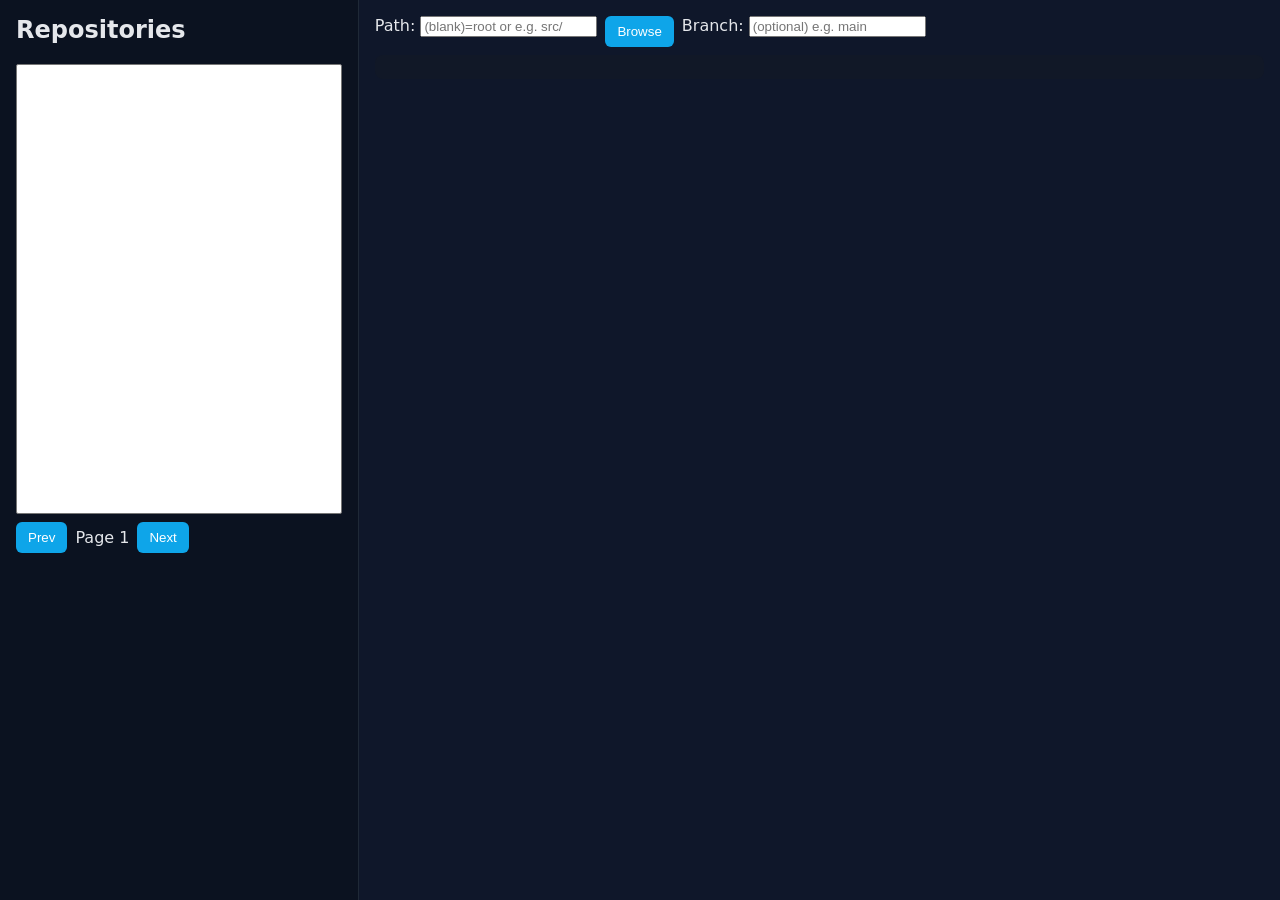
==== templates/index.html @ 1866d21d "Rename index.html to templates/index.html" ====
<!doctype html>
<html>
<head>
  <meta charset="utf-8" />
  <title>GitHub Repo Editor</title>
  <link rel="stylesheet" href="/style.css">
  <meta name="viewport" content="width=device-width, initial-scale=1" />
</head>
<body>
<div class="container">
  <aside class="left">
    <h2>Repositories</h2>
    <select id="repoSelect" size="12"></select>
    <div class="pager">
      <button id="prevPage">Prev</button>
      <span id="pageLabel"></span>
      <button id="nextPage">Next</button>
    </div>
  </aside>

  <main class="right">
    <div class="controls">
      <label>Path:
        <input id="pathInput" placeholder="(blank)=root or e.g. src/" />
      </label>
      <button id="browseBtn">Browse</button>
      <label>Branch:
        <input id="branchInput" placeholder="(optional) e.g. main" />
      </label>
    </div>

    <div id="directoryView" class="panel"></div>

    <div id="editorPanel" class="panel" hidden>
      <h3 id="fileTitle"></h3>
      <textarea id="editor" spellcheck="false"></textarea>
      <div class="row">
        <input id="commitMsg" placeholder="Commit message" />
        <button id="saveBtn">Save</button>
        <button id="deleteBtn" class="danger">Delete</button>
      </div>
      <small id="status"></small>
    </div>
  </main>
</div>

<script>
let page = 1, selectedRepo = null, currentFileSha = null, owner = null;

async function fetchJSON(url, opts={}) {
  const r = await fetch(url, opts);
  if (!r.ok) throw new Error(await r.text());
  return r.json();
}

async function loadRepos() {
  document.getElementById('pageLabel').textContent = `Page ${page}`;
  const repos = await fetchJSON(`/api/repos?page=${page}`);
  const el = document.getElementById('repoSelect');
  el.innerHTML = '';
  repos.forEach(repo => {
    const opt = document.createElement('option');
    opt.value = repo.name;
    opt.textContent = `${repo.full_name}`;
    opt.dataset.owner = repo.owner.login;
    el.appendChild(opt);
  });
}

document.getElementById('prevPage').onclick = () => { if (page>1){page--; loadRepos();}};
document.getElementById('nextPage').onclick = () => { page++; loadRepos();};

document.getElementById('repoSelect').onchange = (e) => {
  const opt = e.target.selectedOptions[0];
  if (!opt) return;
  selectedRepo = opt.value;
  owner = opt.dataset.owner;
  document.getElementById('directoryView').innerHTML = '';
  document.getElementById('editorPanel').hidden = true;
};

async function browse() {
  const path = document.getElementById('pathInput').value.trim();
  const ref = document.getElementById('branchInput').value.trim();
  if (!owner || !selectedRepo) return alert('Select a repository first.');

  const qp = new URLSearchParams({ owner, repo: selectedRepo });
  if (path) qp.set('path', path);
  if (ref) qp.set('ref', ref);

  const items = await fetchJSON(`/api/contents?${qp.toString()}`);
  const panel = document.getElementById('directoryView');
  panel.innerHTML = '';

  const arr = Array.isArray(items) ? items : [items];
  arr.forEach(it => {
    if (it.type === 'dir') {
      const details = document.createElement('details');
      const summary = document.createElement('summary');
      summary.textContent = `📁 ${it.path}`;
      details.appendChild(summary);

      summary.onclick = async () => {
        const sub = await fetchJSON(`/api/contents?owner=${owner}&repo=${selectedRepo}&path=${encodeURIComponent(it.path)}${ref?`&ref=${encodeURIComponent(ref)}`:''}`);
        const list = document.createElement('ul');
        (Array.isArray(sub)?sub:[sub]).forEach(child => {
          const li = document.createElement('li');
          if (child.type === 'file') {
            const a = document.createElement('a');
            a.href = '#';
            a.textContent = `📝 ${child.name}`;
            a.onclick = () => openFile(child.path);
            li.appendChild(a);
          } else {
            li.textContent = `📁 ${child.path}`;
          }
          list.appendChild(li);
        });
        details.replaceChildren(summary, list);
      };

      panel.appendChild(details);
    } else if (it.type === 'file') {
      const a = document.createElement('a');
      a.href = '#';
      a.textContent = `📝 ${it.path}`;
      a.onclick = () => openFile(it.path);
      panel.appendChild(a);
      panel.appendChild(document.createElement('br'));
    }
  });
}

async function openFile(path) {
  const ref = document.getElementById('branchInput').value.trim();
  const qp = new URLSearchParams({ owner, repo: selectedRepo, path });
  if (ref) qp.set('ref', ref);

  const file = await fetchJSON(`/api/file?${qp.toString()}`);
  currentFileSha = file.sha;
  document.getElementById('fileTitle').textContent = `${path}`;
  document.getElementById('editor').value = file.content || '';
  document.getElementById('editorPanel').hidden = false;
  document.getElementById('status').textContent = '';
  document.getElementById('deleteBtn').onclick = () => delFile(path);
  document.getElementById('saveBtn').onclick = () => saveFile(path);
}

async function saveFile(path) {
  const content = document.getElementById('editor').value;
  const message = document.getElementById('commitMsg').value || `Update ${path}`;
  const branch = document.getElementById('branchInput').value.trim();

  const body = { owner, repo: selectedRepo, path, content, message };
  if (currentFileSha) body.sha = currentFileSha;
  if (branch) body.branch = branch;

  const resp = await fetchJSON(`/api/save`, {
    method: 'POST', headers: { 'Content-Type': 'application/json' },
    body: JSON.stringify(body)
  });
  document.getElementById('status').textContent = `Saved: ${resp.commit && resp.commit.sha ? resp.commit.sha : ''}`;
  currentFileSha = resp.content && resp.content.sha ? resp.content.sha : currentFileSha;
}

async function delFile(path) {
  if (!confirm(`Delete ${path}?`)) return;
  const message = document.getElementById('commitMsg').value || `Delete ${path}`;
  const resp = await fetchJSON(`/api/delete`, {
    method: 'POST', headers: { 'Content-Type': 'application/json' },
    body: JSON.stringify({ owner, repo: selectedRepo, path, sha: currentFileSha, message })
  });
  document.getElementById('status').textContent = `Deleted in commit ${resp.commit && resp.commit.sha ? resp.commit.sha : ''}`;
}

document.getElementById('browseBtn').onclick = browse;
loadRepos();
</script>
</body>
</html>
---- style.css ----
:root { --bg:#0f172a; --panel:#111827; --text:#e5e7eb; --muted:#9ca3af; --accent:#22d3ee; --danger:#ef4444;}
body{background:var(--bg);color:var(--text);margin:0;font-family:system-ui,Segoe UI,Roboto,Helvetica,Arial,sans-serif}
.container{display:flex;min-height:100vh}
.left{width:32ch;padding:16px;background:#0b1220;border-right:1px solid #1f2937}
.right{flex:1;padding:16px}
h2{margin-top:0}
select{width:100%;height:50vh}
.controls{display:flex;gap:8px;flex-wrap:wrap;margin-bottom:8px}
.panel{background:var(--panel);padding:12px;border-radius:8px;margin-bottom:10px}
#editor{width:100%;height:50vh;background:#0b1020;color:var(--text);border:1px solid #1f2937;border-radius:6px;padding:10px}
.row{display:flex;gap:8px;margin-top:8px;align-items:center}
button{background:#0ea5e9;border:none;color:white;padding:8px 12px;border-radius:6px;cursor:pointer}
button.danger{background:var(--danger)}
.pager{display:flex;gap:8px;align-items:center;margin-top:8px}
small{color:var(--muted)}
summary{cursor:pointer}
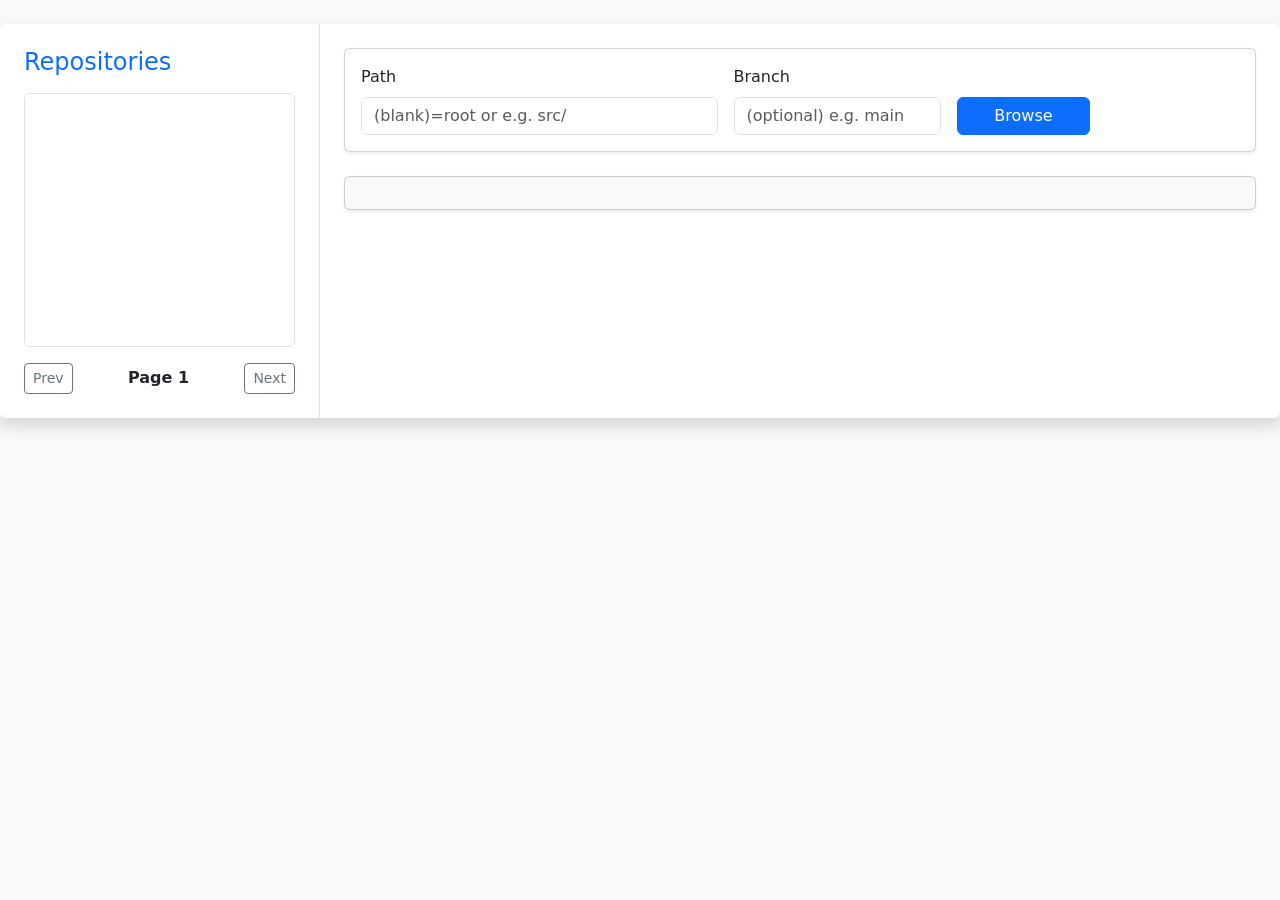
==== commit 7b17aefb: "Update index.html" ====
--- a/templates/index.html
+++ b/templates/index.html
@@ -3,46 +3,107 @@
 <head>
   <meta charset="utf-8" />
   <title>GitHub Repo Editor</title>
-  <link rel="stylesheet" href="/style.css">
+
+  <!-- Bootstrap 5 CSS -->
+  <link href="https://cdn.jsdelivr.net/npm/bootstrap@5.3.2/dist/css/bootstrap.min.css" rel="stylesheet">
+
   <meta name="viewport" content="width=device-width, initial-scale=1" />
 </head>
-<body>
-<div class="container">
-  <aside class="left">
-    <h2>Repositories</h2>
-    <select id="repoSelect" size="12"></select>
-    <div class="pager">
-      <button id="prevPage">Prev</button>
-      <span id="pageLabel"></span>
-      <button id="nextPage">Next</button>
-    </div>
-  </aside>
-
-  <main class="right">
-    <div class="controls">
-      <label>Path:
-        <input id="pathInput" placeholder="(blank)=root or e.g. src/" />
-      </label>
-      <button id="browseBtn">Browse</button>
-      <label>Branch:
-        <input id="branchInput" placeholder="(optional) e.g. main" />
-      </label>
-    </div>
-
-    <div id="directoryView" class="panel"></div>
-
-    <div id="editorPanel" class="panel" hidden>
-      <h3 id="fileTitle"></h3>
-      <textarea id="editor" spellcheck="false"></textarea>
-      <div class="row">
-        <input id="commitMsg" placeholder="Commit message" />
-        <button id="saveBtn">Save</button>
-        <button id="deleteBtn" class="danger">Delete</button>
+
+<body class="bg-light">
+
+<div class="container-fluid py-4">
+  <div class="row shadow rounded bg-white overflow-hidden">
+
+    <!-- LEFT PANEL -->
+    <aside class="col-md-3 border-end p-4 bg-white">
+      <h4 class="mb-3 text-primary">Repositories</h4>
+
+      <select id="repoSelect" size="12" class="form-select mb-3"></select>
+
+      <div class="d-flex justify-content-between align-items-center">
+        <button id="prevPage" class="btn btn-outline-secondary btn-sm">Prev</button>
+        <span id="pageLabel" class="fw-bold"></span>
+        <button id="nextPage" class="btn btn-outline-secondary btn-sm">Next</button>
       </div>
-      <small id="status"></small>
-    </div>
-  </main>
+    </aside>
+
+    <!-- RIGHT PANEL -->
+    <main class="col-md-9 p-4">
+
+      <!-- Controls -->
+      <div class="card shadow-sm mb-4">
+        <div class="card-body">
+          <div class="row g-3 align-items-end">
+
+            <div class="col-md-5">
+              <label class="form-label">Path</label>
+              <input id="pathInput" class="form-control"
+                     placeholder="(blank)=root or e.g. src/" />
+            </div>
+
+            <div class="col-md-3">
+              <label class="form-label">Branch</label>
+              <input id="branchInput" class="form-control"
+                     placeholder="(optional) e.g. main" />
+            </div>
+
+            <div class="col-md-2">
+              <button id="browseBtn" class="btn btn-primary w-100">
+                Browse
+              </button>
+            </div>
+
+          </div>
+        </div>
+      </div>
+
+      <!-- Directory View -->
+      <div id="directoryView" class="card shadow-sm mb-4 p-3 bg-light rounded"></div>
+
+      <!-- Editor Panel -->
+      <div id="editorPanel" class="card shadow-sm" hidden>
+        <div class="card-header bg-primary text-white">
+          <h5 id="fileTitle" class="mb-0"></h5>
+        </div>
+
+        <div class="card-body">
+          <textarea id="editor"
+                    class="form-control mb-3"
+                    rows="15"
+                    spellcheck="false"
+                    style="font-family: monospace;"></textarea>
+
+          <div class="row g-2 align-items-center">
+            <div class="col-md-6">
+              <input id="commitMsg"
+                     class="form-control"
+                     placeholder="Commit message" />
+            </div>
+
+            <div class="col-md-3">
+              <button id="saveBtn" class="btn btn-success w-100">
+                Save
+              </button>
+            </div>
+
+            <div class="col-md-3">
+              <button id="deleteBtn" class="btn btn-danger w-100">
+                Delete
+              </button>
+            </div>
+          </div>
+
+          <div class="mt-3">
+            <small id="status" class="text-muted"></small>
+          </div>
+        </div>
+      </div>
+
+    </main>
+  </div>
 </div>
+
 
 <script>
 let page = 1, selectedRepo = null, currentFileSha = null, owner = null;
@@ -96,15 +157,22 @@
   arr.forEach(it => {
     if (it.type === 'dir') {
       const details = document.createElement('details');
+      details.classList.add("mb-2");
+
       const summary = document.createElement('summary');
       summary.textContent = `📁 ${it.path}`;
+      summary.classList.add("fw-bold");
       details.appendChild(summary);
 
       summary.onclick = async () => {
         const sub = await fetchJSON(`/api/contents?owner=${owner}&repo=${selectedRepo}&path=${encodeURIComponent(it.path)}${ref?`&ref=${encodeURIComponent(ref)}`:''}`);
         const list = document.createElement('ul');
+        list.classList.add("list-group", "mt-2");
+
         (Array.isArray(sub)?sub:[sub]).forEach(child => {
           const li = document.createElement('li');
+          li.classList.add("list-group-item");
+
           if (child.type === 'file') {
             const a = document.createElement('a');
             a.href = '#';
@@ -123,10 +191,10 @@
     } else if (it.type === 'file') {
       const a = document.createElement('a');
       a.href = '#';
+      a.classList.add("d-block", "mb-1");
       a.textContent = `📝 ${it.path}`;
       a.onclick = () => openFile(it.path);
       panel.appendChild(a);
-      panel.appendChild(document.createElement('br'));
     }
   });
 }
@@ -176,5 +244,6 @@
 document.getElementById('browseBtn').onclick = browse;
 loadRepos();
 </script>
+
 </body>
 </html>
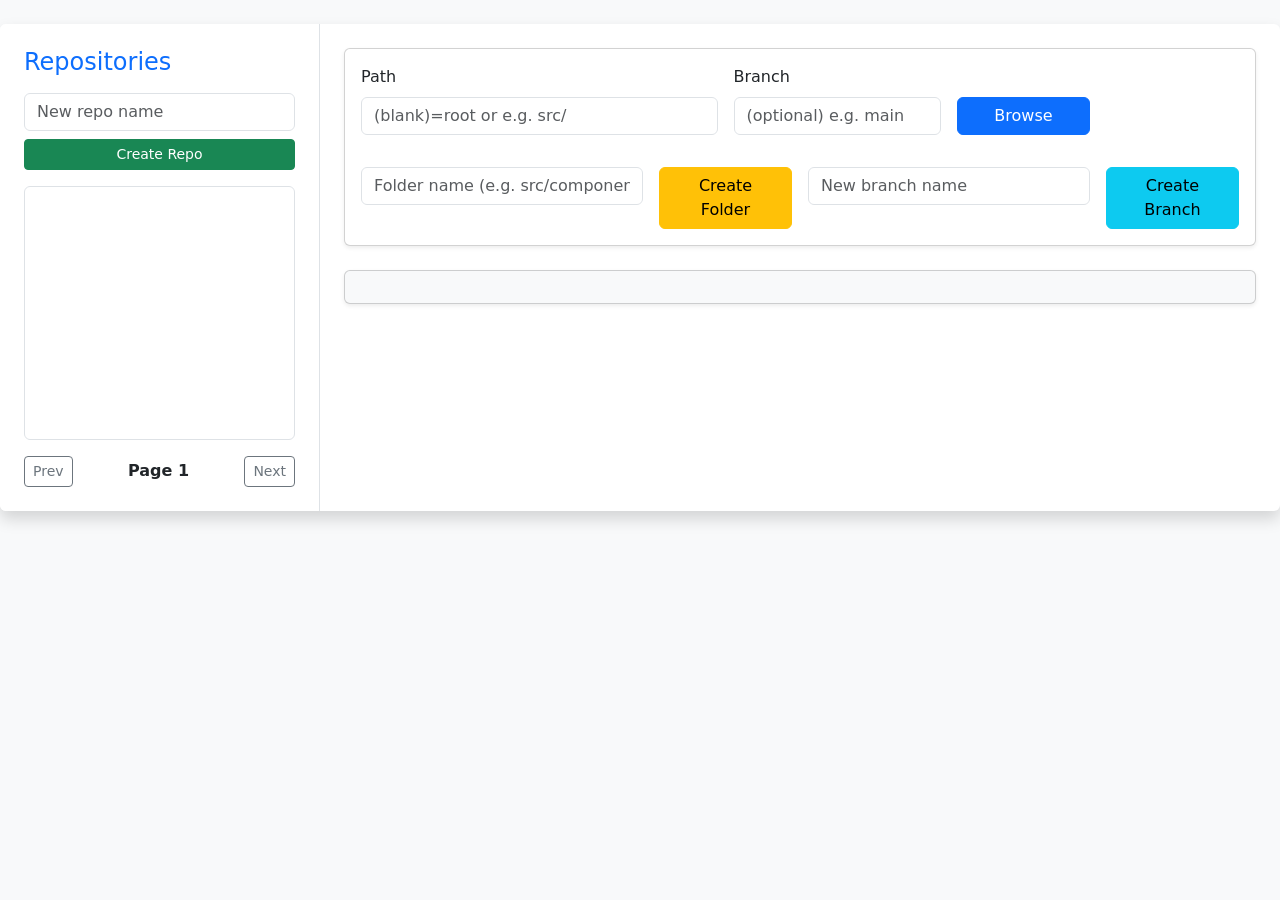
==== commit 0ad100cb: "Update index.html" ====
--- a/templates/index.html
+++ b/templates/index.html
@@ -4,9 +4,7 @@
   <meta charset="utf-8" />
   <title>GitHub Repo Editor</title>
 
-  <!-- Bootstrap 5 CSS -->
   <link href="https://cdn.jsdelivr.net/npm/bootstrap@5.3.2/dist/css/bootstrap.min.css" rel="stylesheet">
-
   <meta name="viewport" content="width=device-width, initial-scale=1" />
 </head>
 
@@ -18,6 +16,14 @@
     <!-- LEFT PANEL -->
     <aside class="col-md-3 border-end p-4 bg-white">
       <h4 class="mb-3 text-primary">Repositories</h4>
+
+      <!-- 🆕 CREATE REPO -->
+      <div class="mb-3">
+        <input id="newRepoName" class="form-control mb-2" placeholder="New repo name">
+        <button id="createRepoBtn" class="btn btn-success btn-sm w-100">
+          Create Repo
+        </button>
+      </div>
 
       <select id="repoSelect" size="12" class="form-select mb-3"></select>
 
@@ -55,13 +61,38 @@
             </div>
 
           </div>
+
+          <!-- 🆕 Folder + Branch Actions -->
+          <div class="row g-3 mt-3">
+
+            <div class="col-md-4">
+              <input id="newFolderName" class="form-control"
+                     placeholder="Folder name (e.g. src/components)">
+            </div>
+            <div class="col-md-2">
+              <button id="createFolderBtn" class="btn btn-warning w-100">
+                Create Folder
+              </button>
+            </div>
+
+            <div class="col-md-4">
+              <input id="newBranchName" class="form-control"
+                     placeholder="New branch name">
+            </div>
+            <div class="col-md-2">
+              <button id="createBranchBtn" class="btn btn-info w-100">
+                Create Branch
+              </button>
+            </div>
+
+          </div>
         </div>
       </div>
 
       <!-- Directory View -->
       <div id="directoryView" class="card shadow-sm mb-4 p-3 bg-light rounded"></div>
 
-      <!-- Editor Panel -->
+      <!-- Editor Panel (UNCHANGED) -->
       <div id="editorPanel" class="card shadow-sm" hidden>
         <div class="card-header bg-primary text-white">
           <h5 id="fileTitle" class="mb-0"></h5>
@@ -113,6 +144,10 @@
   if (!r.ok) throw new Error(await r.text());
   return r.json();
 }
+
+/* ===========================
+   EXISTING CODE (UNCHANGED)
+=========================== */
 
 async function loadRepos() {
   document.getElementById('pageLabel').textContent = `Page ${page}`;
@@ -140,108 +175,59 @@
   document.getElementById('editorPanel').hidden = true;
 };
 
-async function browse() {
-  const path = document.getElementById('pathInput').value.trim();
-  const ref = document.getElementById('branchInput').value.trim();
-  if (!owner || !selectedRepo) return alert('Select a repository first.');
-
-  const qp = new URLSearchParams({ owner, repo: selectedRepo });
-  if (path) qp.set('path', path);
-  if (ref) qp.set('ref', ref);
-
-  const items = await fetchJSON(`/api/contents?${qp.toString()}`);
-  const panel = document.getElementById('directoryView');
-  panel.innerHTML = '';
-
-  const arr = Array.isArray(items) ? items : [items];
-  arr.forEach(it => {
-    if (it.type === 'dir') {
-      const details = document.createElement('details');
-      details.classList.add("mb-2");
-
-      const summary = document.createElement('summary');
-      summary.textContent = `📁 ${it.path}`;
-      summary.classList.add("fw-bold");
-      details.appendChild(summary);
-
-      summary.onclick = async () => {
-        const sub = await fetchJSON(`/api/contents?owner=${owner}&repo=${selectedRepo}&path=${encodeURIComponent(it.path)}${ref?`&ref=${encodeURIComponent(ref)}`:''}`);
-        const list = document.createElement('ul');
-        list.classList.add("list-group", "mt-2");
-
-        (Array.isArray(sub)?sub:[sub]).forEach(child => {
-          const li = document.createElement('li');
-          li.classList.add("list-group-item");
-
-          if (child.type === 'file') {
-            const a = document.createElement('a');
-            a.href = '#';
-            a.textContent = `📝 ${child.name}`;
-            a.onclick = () => openFile(child.path);
-            li.appendChild(a);
-          } else {
-            li.textContent = `📁 ${child.path}`;
-          }
-          list.appendChild(li);
-        });
-        details.replaceChildren(summary, list);
-      };
-
-      panel.appendChild(details);
-    } else if (it.type === 'file') {
-      const a = document.createElement('a');
-      a.href = '#';
-      a.classList.add("d-block", "mb-1");
-      a.textContent = `📝 ${it.path}`;
-      a.onclick = () => openFile(it.path);
-      panel.appendChild(a);
-    }
-  });
-}
-
-async function openFile(path) {
-  const ref = document.getElementById('branchInput').value.trim();
-  const qp = new URLSearchParams({ owner, repo: selectedRepo, path });
-  if (ref) qp.set('ref', ref);
-
-  const file = await fetchJSON(`/api/file?${qp.toString()}`);
-  currentFileSha = file.sha;
-  document.getElementById('fileTitle').textContent = `${path}`;
-  document.getElementById('editor').value = file.content || '';
-  document.getElementById('editorPanel').hidden = false;
-  document.getElementById('status').textContent = '';
-  document.getElementById('deleteBtn').onclick = () => delFile(path);
-  document.getElementById('saveBtn').onclick = () => saveFile(path);
-}
-
-async function saveFile(path) {
-  const content = document.getElementById('editor').value;
-  const message = document.getElementById('commitMsg').value || `Update ${path}`;
-  const branch = document.getElementById('branchInput').value.trim();
-
-  const body = { owner, repo: selectedRepo, path, content, message };
-  if (currentFileSha) body.sha = currentFileSha;
-  if (branch) body.branch = branch;
-
-  const resp = await fetchJSON(`/api/save`, {
-    method: 'POST', headers: { 'Content-Type': 'application/json' },
-    body: JSON.stringify(body)
-  });
-  document.getElementById('status').textContent = `Saved: ${resp.commit && resp.commit.sha ? resp.commit.sha : ''}`;
-  currentFileSha = resp.content && resp.content.sha ? resp.content.sha : currentFileSha;
-}
-
-async function delFile(path) {
-  if (!confirm(`Delete ${path}?`)) return;
-  const message = document.getElementById('commitMsg').value || `Delete ${path}`;
-  const resp = await fetchJSON(`/api/delete`, {
-    method: 'POST', headers: { 'Content-Type': 'application/json' },
-    body: JSON.stringify({ owner, repo: selectedRepo, path, sha: currentFileSha, message })
-  });
-  document.getElementById('status').textContent = `Deleted in commit ${resp.commit && resp.commit.sha ? resp.commit.sha : ''}`;
-}
-
-document.getElementById('browseBtn').onclick = browse;
+/* ===========================
+   🆕 NEW FEATURES
+=========================== */
+
+// Create Repo
+document.getElementById("createRepoBtn").onclick = async () => {
+  const name = document.getElementById("newRepoName").value.trim();
+  if (!name) return alert("Enter repo name");
+
+  await fetchJSON("/api/create-repo", {
+    method: "POST",
+    headers: { "Content-Type": "application/json" },
+    body: JSON.stringify({ name })
+  });
+
+  alert("Repository created!");
+  document.getElementById("newRepoName").value = "";
+  loadRepos();
+};
+
+// Create Folder
+document.getElementById("createFolderBtn").onclick = async () => {
+  const folder = document.getElementById("newFolderName").value.trim();
+  const branch = document.getElementById("branchInput").value.trim();
+  if (!folder) return alert("Enter folder name");
+  if (!owner || !selectedRepo) return alert("Select repo first");
+
+  await fetchJSON("/api/create-folder", {
+    method: "POST",
+    headers: { "Content-Type": "application/json" },
+    body: JSON.stringify({ owner, repo: selectedRepo, folder, branch })
+  });
+
+  alert("Folder created!");
+  document.getElementById("newFolderName").value = "";
+};
+
+// Create Branch
+document.getElementById("createBranchBtn").onclick = async () => {
+  const new_branch = document.getElementById("newBranchName").value.trim();
+  if (!new_branch) return alert("Enter branch name");
+  if (!owner || !selectedRepo) return alert("Select repo first");
+
+  await fetchJSON("/api/create-branch", {
+    method: "POST",
+    headers: { "Content-Type": "application/json" },
+    body: JSON.stringify({ owner, repo: selectedRepo, new_branch })
+  });
+
+  alert("Branch created!");
+  document.getElementById("newBranchName").value = "";
+};
+
 loadRepos();
 </script>
 
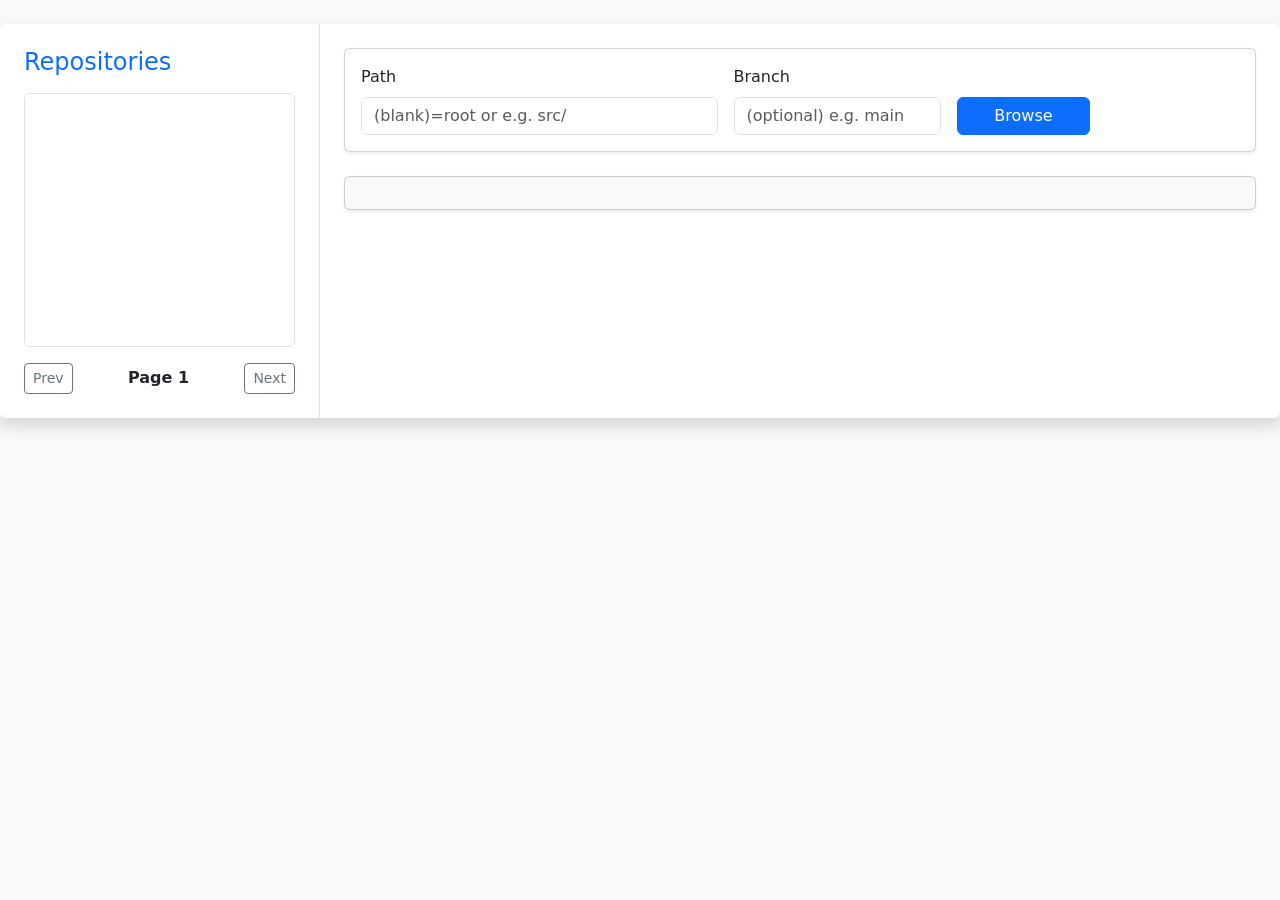
==== commit 170a3e5b: "noni" ====
--- a/templates/index.html
+++ b/templates/index.html
@@ -4,7 +4,9 @@
   <meta charset="utf-8" />
   <title>GitHub Repo Editor</title>
 
+  <!-- Bootstrap 5 CSS -->
   <link href="https://cdn.jsdelivr.net/npm/bootstrap@5.3.2/dist/css/bootstrap.min.css" rel="stylesheet">
+
   <meta name="viewport" content="width=device-width, initial-scale=1" />
 </head>
 
@@ -16,14 +18,6 @@
     <!-- LEFT PANEL -->
     <aside class="col-md-3 border-end p-4 bg-white">
       <h4 class="mb-3 text-primary">Repositories</h4>
-
-      <!-- 🆕 CREATE REPO -->
-      <div class="mb-3">
-        <input id="newRepoName" class="form-control mb-2" placeholder="New repo name">
-        <button id="createRepoBtn" class="btn btn-success btn-sm w-100">
-          Create Repo
-        </button>
-      </div>
 
       <select id="repoSelect" size="12" class="form-select mb-3"></select>
 
@@ -61,38 +55,13 @@
             </div>
 
           </div>
-
-          <!-- 🆕 Folder + Branch Actions -->
-          <div class="row g-3 mt-3">
-
-            <div class="col-md-4">
-              <input id="newFolderName" class="form-control"
-                     placeholder="Folder name (e.g. src/components)">
-            </div>
-            <div class="col-md-2">
-              <button id="createFolderBtn" class="btn btn-warning w-100">
-                Create Folder
-              </button>
-            </div>
-
-            <div class="col-md-4">
-              <input id="newBranchName" class="form-control"
-                     placeholder="New branch name">
-            </div>
-            <div class="col-md-2">
-              <button id="createBranchBtn" class="btn btn-info w-100">
-                Create Branch
-              </button>
-            </div>
-
-          </div>
         </div>
       </div>
 
       <!-- Directory View -->
       <div id="directoryView" class="card shadow-sm mb-4 p-3 bg-light rounded"></div>
 
-      <!-- Editor Panel (UNCHANGED) -->
+      <!-- Editor Panel -->
       <div id="editorPanel" class="card shadow-sm" hidden>
         <div class="card-header bg-primary text-white">
           <h5 id="fileTitle" class="mb-0"></h5>
@@ -144,10 +113,6 @@
   if (!r.ok) throw new Error(await r.text());
   return r.json();
 }
-
-/* ===========================
-   EXISTING CODE (UNCHANGED)
-=========================== */
 
 async function loadRepos() {
   document.getElementById('pageLabel').textContent = `Page ${page}`;
@@ -175,61 +140,110 @@
   document.getElementById('editorPanel').hidden = true;
 };
 
-/* ===========================
-   🆕 NEW FEATURES
-=========================== */
-
-// Create Repo
-document.getElementById("createRepoBtn").onclick = async () => {
-  const name = document.getElementById("newRepoName").value.trim();
-  if (!name) return alert("Enter repo name");
-
-  await fetchJSON("/api/create-repo", {
-    method: "POST",
-    headers: { "Content-Type": "application/json" },
-    body: JSON.stringify({ name })
-  });
-
-  alert("Repository created!");
-  document.getElementById("newRepoName").value = "";
-  loadRepos();
-};
-
-// Create Folder
-document.getElementById("createFolderBtn").onclick = async () => {
-  const folder = document.getElementById("newFolderName").value.trim();
-  const branch = document.getElementById("branchInput").value.trim();
-  if (!folder) return alert("Enter folder name");
-  if (!owner || !selectedRepo) return alert("Select repo first");
-
-  await fetchJSON("/api/create-folder", {
-    method: "POST",
-    headers: { "Content-Type": "application/json" },
-    body: JSON.stringify({ owner, repo: selectedRepo, folder, branch })
-  });
-
-  alert("Folder created!");
-  document.getElementById("newFolderName").value = "";
-};
-
-// Create Branch
-document.getElementById("createBranchBtn").onclick = async () => {
-  const new_branch = document.getElementById("newBranchName").value.trim();
-  if (!new_branch) return alert("Enter branch name");
-  if (!owner || !selectedRepo) return alert("Select repo first");
-
-  await fetchJSON("/api/create-branch", {
-    method: "POST",
-    headers: { "Content-Type": "application/json" },
-    body: JSON.stringify({ owner, repo: selectedRepo, new_branch })
-  });
-
-  alert("Branch created!");
-  document.getElementById("newBranchName").value = "";
-};
-
+async function browse() {
+  const path = document.getElementById('pathInput').value.trim();
+  const ref = document.getElementById('branchInput').value.trim();
+  if (!owner || !selectedRepo) return alert('Select a repository first.');
+
+  const qp = new URLSearchParams({ owner, repo: selectedRepo });
+  if (path) qp.set('path', path);
+  if (ref) qp.set('ref', ref);
+
+  const items = await fetchJSON(`/api/contents?${qp.toString()}`);
+  const panel = document.getElementById('directoryView');
+  panel.innerHTML = '';
+
+  const arr = Array.isArray(items) ? items : [items];
+  arr.forEach(it => {
+    if (it.type === 'dir') {
+      const details = document.createElement('details');
+      details.classList.add("mb-2");
+
+      const summary = document.createElement('summary');
+      summary.textContent = `📁 ${it.path}`;
+      summary.classList.add("fw-bold");
+      details.appendChild(summary);
+
+      summary.onclick = async () => {
+        const sub = await fetchJSON(`/api/contents?owner=${owner}&repo=${selectedRepo}&path=${encodeURIComponent(it.path)}${ref?`&ref=${encodeURIComponent(ref)}`:''}`);
+        const list = document.createElement('ul');
+        list.classList.add("list-group", "mt-2");
+
+        (Array.isArray(sub)?sub:[sub]).forEach(child => {
+          const li = document.createElement('li');
+          li.classList.add("list-group-item");
+
+          if (child.type === 'file') {
+            const a = document.createElement('a');
+            a.href = '#';
+            a.textContent = `📝 ${child.name}`;
+            a.onclick = () => openFile(child.path);
+            li.appendChild(a);
+          } else {
+            li.textContent = `📁 ${child.path}`;
+          }
+          list.appendChild(li);
+        });
+        details.replaceChildren(summary, list);
+      };
+
+      panel.appendChild(details);
+    } else if (it.type === 'file') {
+      const a = document.createElement('a');
+      a.href = '#';
+      a.classList.add("d-block", "mb-1");
+      a.textContent = `📝 ${it.path}`;
+      a.onclick = () => openFile(it.path);
+      panel.appendChild(a);
+    }
+  });
+}
+
+async function openFile(path) {
+  const ref = document.getElementById('branchInput').value.trim();
+  const qp = new URLSearchParams({ owner, repo: selectedRepo, path });
+  if (ref) qp.set('ref', ref);
+
+  const file = await fetchJSON(`/api/file?${qp.toString()}`);
+  currentFileSha = file.sha;
+  document.getElementById('fileTitle').textContent = `${path}`;
+  document.getElementById('editor').value = file.content || '';
+  document.getElementById('editorPanel').hidden = false;
+  document.getElementById('status').textContent = '';
+  document.getElementById('deleteBtn').onclick = () => delFile(path);
+  document.getElementById('saveBtn').onclick = () => saveFile(path);
+}
+
+async function saveFile(path) {
+  const content = document.getElementById('editor').value;
+  const message = document.getElementById('commitMsg').value || `Update ${path}`;
+  const branch = document.getElementById('branchInput').value.trim();
+
+  const body = { owner, repo: selectedRepo, path, content, message };
+  if (currentFileSha) body.sha = currentFileSha;
+  if (branch) body.branch = branch;
+
+  const resp = await fetchJSON(`/api/save`, {
+    method: 'POST', headers: { 'Content-Type': 'application/json' },
+    body: JSON.stringify(body)
+  });
+  document.getElementById('status').textContent = `Saved: ${resp.commit && resp.commit.sha ? resp.commit.sha : ''}`;
+  currentFileSha = resp.content && resp.content.sha ? resp.content.sha : currentFileSha;
+}
+
+async function delFile(path) {
+  if (!confirm(`Delete ${path}?`)) return;
+  const message = document.getElementById('commitMsg').value || `Delete ${path}`;
+  const resp = await fetchJSON(`/api/delete`, {
+    method: 'POST', headers: { 'Content-Type': 'application/json' },
+    body: JSON.stringify({ owner, repo: selectedRepo, path, sha: currentFileSha, message })
+  });
+  document.getElementById('status').textContent = `Deleted in commit ${resp.commit && resp.commit.sha ? resp.commit.sha : ''}`;
+}
+
+document.getElementById('browseBtn').onclick = browse;
 loadRepos();
 </script>
 
 </body>
-</html>
+</html>
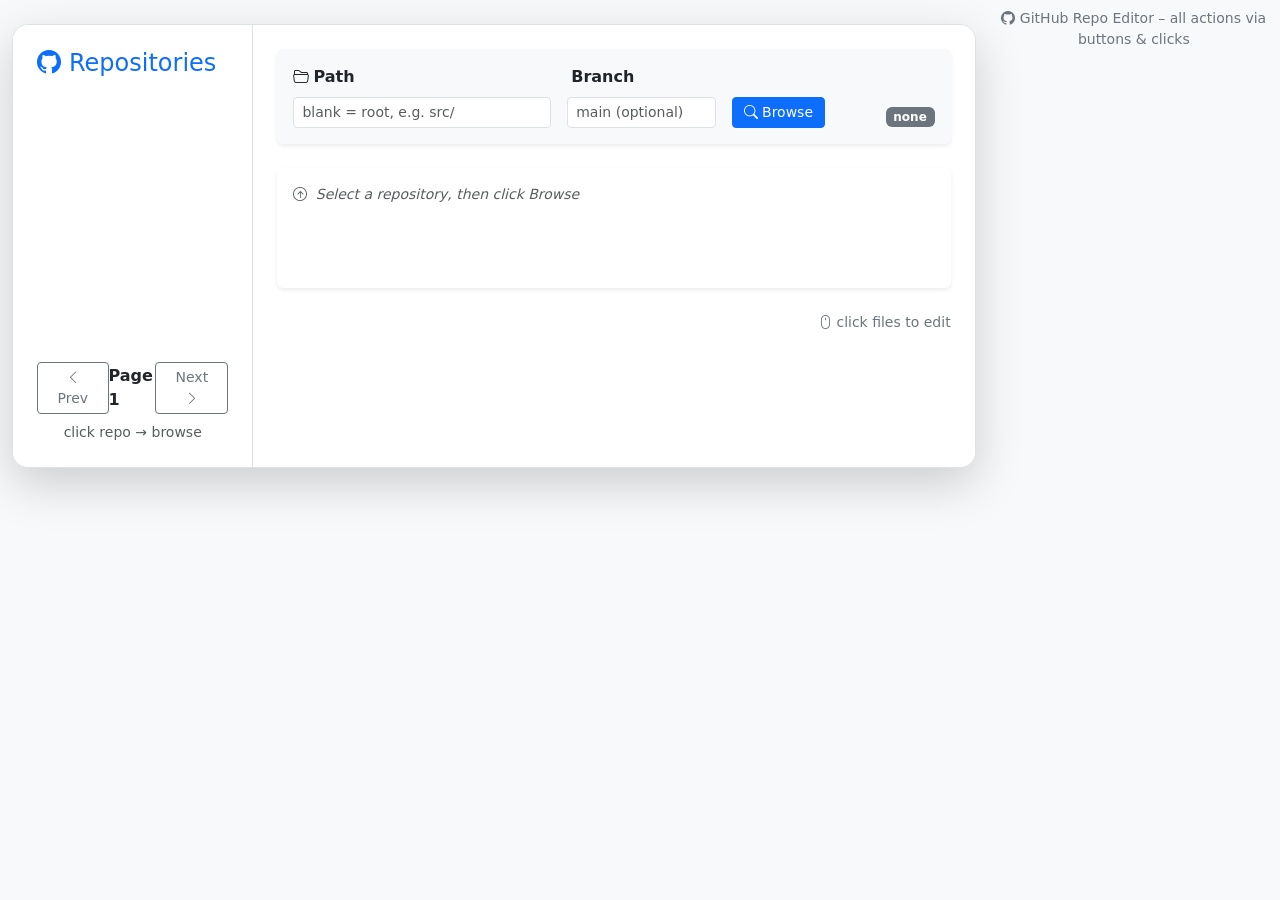
==== commit 6735412d: "noni" ====
--- a/templates/index.html
+++ b/templates/index.html
@@ -1,249 +1,471 @@
-<!doctype html>
-<html>
+<!DOCTYPE html>
+<html lang="en">
 <head>
-  <meta charset="utf-8" />
-  <title>GitHub Repo Editor</title>
-
-  <!-- Bootstrap 5 CSS -->
+  <meta charset="UTF-8" />
+  <meta name="viewport" content="width=device-width, initial-scale=1.0"/>
+  <title>GitHub Repo Editor · Bootstrap</title>
+  <!-- Bootstrap 5 + Icons -->
   <link href="https://cdn.jsdelivr.net/npm/bootstrap@5.3.2/dist/css/bootstrap.min.css" rel="stylesheet">
-
-  <meta name="viewport" content="width=device-width, initial-scale=1" />
+  <link rel="stylesheet" href="https://cdn.jsdelivr.net/npm/bootstrap-icons@1.11.3/font/bootstrap-icons.min.css">
+  <style>
+    /* smooth interactions, pointer for clickable items */
+    .repo-option, .file-item, .dir-summary {
+      cursor: pointer;
+      transition: background-color 0.15s ease;
+    }
+    .repo-option:hover, .file-item:hover, .dir-summary:hover {
+      background-color: #e9ecef;
+    }
+    .file-item .bi, .dir-summary .bi {
+      margin-right: 0.5rem;
+    }
+    #repoSelect option {
+      padding: 6px 8px;
+      border-bottom: 1px solid #f1f3f5;
+    }
+    /* directory tree compact style */
+    .dir-details {
+      background: #f8fafc;
+      border-radius: 0.5rem;
+      margin-bottom: 0.75rem;
+      padding: 0.5rem 0.75rem;
+    }
+    .sub-list {
+      list-style: none;
+      padding-left: 1.5rem;
+      margin-top: 0.5rem;
+      margin-bottom: 0.25rem;
+    }
+    .sub-list li {
+      padding: 0.2rem 0.5rem;
+      border-radius: 0.375rem;
+    }
+    .sub-list li a {
+      text-decoration: none;
+      color: #0d6efd;
+      font-weight: 500;
+    }
+    .sub-list li a:hover {
+      text-decoration: underline;
+    }
+    .btn-icon-label i {
+      margin-right: 0.25rem;
+    }
+    /* responsive tweaks */
+    @media (max-width: 768px) {
+      .container-fluid { padding: 0.5rem; }
+    }
+  </style>
 </head>
-
-<body class="bg-light">
+<body class="bg-light min-vh-100 d-flex align-items-start">
 
 <div class="container-fluid py-4">
-  <div class="row shadow rounded bg-white overflow-hidden">
-
-    <!-- LEFT PANEL -->
-    <aside class="col-md-3 border-end p-4 bg-white">
-      <h4 class="mb-3 text-primary">Repositories</h4>
-
-      <select id="repoSelect" size="12" class="form-select mb-3"></select>
-
-      <div class="d-flex justify-content-between align-items-center">
-        <button id="prevPage" class="btn btn-outline-secondary btn-sm">Prev</button>
-        <span id="pageLabel" class="fw-bold"></span>
-        <button id="nextPage" class="btn btn-outline-secondary btn-sm">Next</button>
+  <div class="row g-0 shadow-lg rounded-4 overflow-hidden bg-white border">
+
+    <!-- ========== LEFT PANEL – REPO LIST ========== -->
+    <aside class="col-md-3 col-lg-3 border-end p-0 bg-white">
+      <div class="p-4">
+        <h4 class="mb-3 text-primary d-flex align-items-center">
+          <i class="bi bi-github me-2"></i>Repositories
+        </h4>
+        <!-- repo select list with scroll -->
+        <select id="repoSelect" size="12" class="form-select mb-3 border-0 ps-0" style="background-color: transparent; overflow-y: auto;">
+          <!-- populated via JS -->
+        </select>
+
+        <div class="d-flex justify-content-between align-items-center mt-2">
+          <button id="prevPage" class="btn btn-outline-secondary btn-sm px-3"><i class="bi bi-chevron-left"></i> Prev</button>
+          <span id="pageLabel" class="fw-semibold text-dark">Page 1</span>
+          <button id="nextPage" class="btn btn-outline-secondary btn-sm px-3">Next <i class="bi bi-chevron-right"></i></button>
+        </div>
+        <div class="mt-2 small text-muted text-center">click repo → browse</div>
       </div>
     </aside>
 
-    <!-- RIGHT PANEL -->
-    <main class="col-md-9 p-4">
-
-      <!-- Controls -->
-      <div class="card shadow-sm mb-4">
+    <!-- ========== RIGHT PANEL – BROWSER + EDITOR ========== -->
+    <main class="col-md-9 col-lg-9 p-4 bg-white">
+
+      <!-- browse controls card -->
+      <div class="card border-0 shadow-sm mb-4 bg-light">
         <div class="card-body">
           <div class="row g-3 align-items-end">
-
             <div class="col-md-5">
-              <label class="form-label">Path</label>
-              <input id="pathInput" class="form-control"
-                     placeholder="(blank)=root or e.g. src/" />
-            </div>
-
+              <label class="form-label fw-semibold"><i class="bi bi-folder2-open me-1"></i>Path</label>
+              <input id="pathInput" class="form-control form-control-sm" placeholder="blank = root, e.g. src/">
+            </div>
             <div class="col-md-3">
-              <label class="form-label">Branch</label>
-              <input id="branchInput" class="form-control"
-                     placeholder="(optional) e.g. main" />
-            </div>
-
+              <label class="form-label fw-semibold"><i class="bi bi-code-branch me-1"></i>Branch</label>
+              <input id="branchInput" class="form-control form-control-sm" placeholder="main (optional)">
+            </div>
             <div class="col-md-2">
-              <button id="browseBtn" class="btn btn-primary w-100">
-                Browse
+              <button id="browseBtn" class="btn btn-primary w-100 btn-sm">
+                <i class="bi bi-search"></i> Browse
               </button>
             </div>
-
+            <div class="col-md-2 text-md-end">
+              <span class="badge bg-secondary" id="selectedRepoBadge">none</span>
+            </div>
           </div>
         </div>
       </div>
 
-      <!-- Directory View -->
-      <div id="directoryView" class="card shadow-sm mb-4 p-3 bg-light rounded"></div>
-
-      <!-- Editor Panel -->
-      <div id="editorPanel" class="card shadow-sm" hidden>
-        <div class="card-header bg-primary text-white">
-          <h5 id="fileTitle" class="mb-0"></h5>
+      <!-- Directory view card (dynamic) -->
+      <div id="directoryView" class="card border-0 shadow-sm mb-4 p-3 bg-white" style="min-height: 120px;">
+        <div class="text-muted fst-italic small" id="dirPlaceholder">
+          <i class="bi bi-arrow-up-circle me-1"></i> Select a repository, then click Browse
         </div>
-
+      </div>
+
+      <!-- Editor panel card (initially hidden) -->
+      <div id="editorPanel" class="card border-0 shadow-lg" hidden>
+        <div class="card-header bg-primary text-white d-flex align-items-center">
+          <i class="bi bi-file-earmark-code me-2"></i>
+          <h5 id="fileTitle" class="mb-0 flex-grow-1"></h5>
+          <span class="badge bg-light text-dark" id="fileShaBadge"></span>
+        </div>
         <div class="card-body">
-          <textarea id="editor"
-                    class="form-control mb-3"
-                    rows="15"
-                    spellcheck="false"
-                    style="font-family: monospace;"></textarea>
-
-          <div class="row g-2 align-items-center">
+          <textarea id="editor" class="form-control font-monospace mb-3" rows="12" spellcheck="false" placeholder="file content ..."></textarea>
+
+          <div class="row g-3 align-items-center">
             <div class="col-md-6">
-              <input id="commitMsg"
-                     class="form-control"
-                     placeholder="Commit message" />
-            </div>
-
+              <div class="input-group">
+                <span class="input-group-text bg-white"><i class="bi bi-pencil-square"></i></span>
+                <input id="commitMsg" class="form-control" placeholder="Commit message (auto if empty)">
+              </div>
+            </div>
             <div class="col-md-3">
-              <button id="saveBtn" class="btn btn-success w-100">
-                Save
-              </button>
-            </div>
-
+              <button id="saveBtn" class="btn btn-success w-100"><i class="bi bi-check-circle"></i> Save</button>
+            </div>
             <div class="col-md-3">
-              <button id="deleteBtn" class="btn btn-danger w-100">
-                Delete
-              </button>
+              <button id="deleteBtn" class="btn btn-outline-danger w-100"><i class="bi bi-trash3"></i> Delete</button>
             </div>
           </div>
 
-          <div class="mt-3">
-            <small id="status" class="text-muted"></small>
+          <div class="mt-3 d-flex align-items-center">
+            <i class="bi bi-info-circle text-secondary me-2"></i>
+            <small id="status" class="text-secondary"></small>
           </div>
         </div>
       </div>
 
+      <!-- subtle hint -->
+      <div class="text-end small text-secondary mt-2">
+        <i class="bi bi-mouse"></i> click files to edit
+      </div>
     </main>
   </div>
 </div>
 
-
 <script>
-let page = 1, selectedRepo = null, currentFileSha = null, owner = null;
-
-async function fetchJSON(url, opts={}) {
-  const r = await fetch(url, opts);
-  if (!r.ok) throw new Error(await r.text());
-  return r.json();
-}
-
-async function loadRepos() {
-  document.getElementById('pageLabel').textContent = `Page ${page}`;
-  const repos = await fetchJSON(`/api/repos?page=${page}`);
-  const el = document.getElementById('repoSelect');
-  el.innerHTML = '';
-  repos.forEach(repo => {
-    const opt = document.createElement('option');
-    opt.value = repo.name;
-    opt.textContent = `${repo.full_name}`;
-    opt.dataset.owner = repo.owner.login;
-    el.appendChild(opt);
+(function() {
+  // ---------- state ----------
+  let page = 1;
+  let selectedRepo = null;
+  let currentFileSha = null;
+  let owner = null;
+  let currentFilePath = '';   // for ui consistency
+
+  // ---------- DOM references ----------
+  const repoSelectEl = document.getElementById('repoSelect');
+  const prevBtn = document.getElementById('prevPage');
+  const nextBtn = document.getElementById('nextPage');
+  const pageLabel = document.getElementById('pageLabel');
+  const browseBtn = document.getElementById('browseBtn');
+  const pathInput = document.getElementById('pathInput');
+  const branchInput = document.getElementById('branchInput');
+  const directoryView = document.getElementById('directoryView');
+  const dirPlaceholder = document.getElementById('dirPlaceholder');
+  const editorPanel = document.getElementById('editorPanel');
+  const fileTitle = document.getElementById('fileTitle');
+  const fileShaBadge = document.getElementById('fileShaBadge');
+  const editor = document.getElementById('editor');
+  const commitMsg = document.getElementById('commitMsg');
+  const statusDiv = document.getElementById('status');
+  const saveBtn = document.getElementById('saveBtn');
+  const deleteBtn = document.getElementById('deleteBtn');
+  const selectedRepoBadge = document.getElementById('selectedRepoBadge');
+
+  // ---------- API mocks (keeping same fetchJSON) ----------
+  async function fetchJSON(url, opts = {}) {
+    const r = await fetch(url, opts);
+    if (!r.ok) throw new Error(await r.text());
+    return r.json();
+  }
+
+  // ---------- load repos + update UI ----------
+  async function loadRepos() {
+    pageLabel.textContent = `Page ${page}`;
+    try {
+      const repos = await fetchJSON(`/api/repos?page=${page}`);
+      repoSelectEl.innerHTML = '';
+      if (!repos || repos.length === 0) {
+        const opt = document.createElement('option');
+        opt.textContent = '— no repos —';
+        opt.disabled = true;
+        repoSelectEl.appendChild(opt);
+      } else {
+        repos.forEach(repo => {
+          const opt = document.createElement('option');
+          opt.value = repo.name;
+          opt.textContent = `${repo.full_name}`;
+          opt.dataset.owner = repo.owner.login;
+          repoSelectEl.appendChild(opt);
+        });
+      }
+      // reset selection UI
+      selectedRepo = null;
+      owner = null;
+      selectedRepoBadge.textContent = 'none';
+    } catch (e) {
+      showTemporaryStatus('Failed to load repos', 'danger');
+    }
+  }
+
+  // helper for inline status (right panel)
+  function showTemporaryStatus(msg, type = 'secondary', timeout = 3000) {
+    const statusSpan = document.getElementById('status'); // we reuse bottom status
+    if (statusSpan) {
+      statusSpan.innerHTML = `<span class="text-${type}">${msg}</span>`;
+      if (timeout) setTimeout(() => { statusSpan.innerHTML = ''; }, timeout);
+    } else alert(msg);
+  }
+
+  // ---------- repo select change (manual click) ----------
+  repoSelectEl.addEventListener('change', (e) => {
+    const opt = e.target.selectedOptions[0];
+    if (!opt || opt.disabled) return;
+    selectedRepo = opt.value;
+    owner = opt.dataset.owner;
+    selectedRepoBadge.textContent = `${owner}/${selectedRepo}`;
+    // reset directory and editor panel
+    directoryView.innerHTML = `<div class="text-muted fst-italic"><i class="bi bi-hand-index-thumb"></i> Ready. Click Browse to see contents.</div>`;
+    editorPanel.hidden = true;
+    currentFileSha = null;
+    fileShaBadge.textContent = '';
   });
-}
-
-document.getElementById('prevPage').onclick = () => { if (page>1){page--; loadRepos();}};
-document.getElementById('nextPage').onclick = () => { page++; loadRepos();};
-
-document.getElementById('repoSelect').onchange = (e) => {
-  const opt = e.target.selectedOptions[0];
-  if (!opt) return;
-  selectedRepo = opt.value;
-  owner = opt.dataset.owner;
-  document.getElementById('directoryView').innerHTML = '';
-  document.getElementById('editorPanel').hidden = true;
-};
-
-async function browse() {
-  const path = document.getElementById('pathInput').value.trim();
-  const ref = document.getElementById('branchInput').value.trim();
-  if (!owner || !selectedRepo) return alert('Select a repository first.');
-
-  const qp = new URLSearchParams({ owner, repo: selectedRepo });
-  if (path) qp.set('path', path);
-  if (ref) qp.set('ref', ref);
-
-  const items = await fetchJSON(`/api/contents?${qp.toString()}`);
-  const panel = document.getElementById('directoryView');
-  panel.innerHTML = '';
-
-  const arr = Array.isArray(items) ? items : [items];
-  arr.forEach(it => {
-    if (it.type === 'dir') {
-      const details = document.createElement('details');
-      details.classList.add("mb-2");
-
-      const summary = document.createElement('summary');
-      summary.textContent = `📁 ${it.path}`;
-      summary.classList.add("fw-bold");
-      details.appendChild(summary);
-
-      summary.onclick = async () => {
-        const sub = await fetchJSON(`/api/contents?owner=${owner}&repo=${selectedRepo}&path=${encodeURIComponent(it.path)}${ref?`&ref=${encodeURIComponent(ref)}`:''}`);
-        const list = document.createElement('ul');
-        list.classList.add("list-group", "mt-2");
-
-        (Array.isArray(sub)?sub:[sub]).forEach(child => {
-          const li = document.createElement('li');
-          li.classList.add("list-group-item");
-
-          if (child.type === 'file') {
-            const a = document.createElement('a');
-            a.href = '#';
-            a.textContent = `📝 ${child.name}`;
-            a.onclick = () => openFile(child.path);
-            li.appendChild(a);
-          } else {
-            li.textContent = `📁 ${child.path}`;
+
+  // pagination buttons
+  prevBtn.addEventListener('click', () => {
+    if (page > 1) { page--; loadRepos(); }
+  });
+  nextBtn.addEventListener('click', () => {
+    page++; loadRepos();
+  });
+
+  // ---------- BROWSE button – main directory listing (button-wise) ----------
+  browseBtn.addEventListener('click', async () => {
+    if (!owner || !selectedRepo) {
+      alert('Please select a repository from the left panel.');
+      return;
+    }
+
+    const path = pathInput.value.trim();
+    const ref = branchInput.value.trim();
+
+    const qp = new URLSearchParams({ owner, repo: selectedRepo });
+    if (path) qp.set('path', path);
+    if (ref) qp.set('ref', ref);
+
+    try {
+      const items = await fetchJSON(`/api/contents?${qp.toString()}`);
+      renderDirectoryView(items, path, ref);
+      editorPanel.hidden = true;         // hide editor when browsing
+      statusDiv.innerHTML = '';           // clear status
+    } catch (err) {
+      directoryView.innerHTML = `<div class="alert alert-warning mb-0">⚠️ Error: ${err.message}</div>`;
+    }
+  });
+
+  // ---------- render directory (interactive click layout) ----------
+  function renderDirectoryView(items, currentPath, ref) {
+    directoryView.innerHTML = '';  // clear
+
+    if (!items || (Array.isArray(items) && items.length === 0)) {
+      directoryView.innerHTML = '<div class="text-muted">📂 Empty directory</div>';
+      return;
+    }
+
+    // Normalize to array
+    const arr = Array.isArray(items) ? items : [items];
+    const container = document.createElement('div');
+    container.classList.add('dir-listing');
+
+    // optional parent link (if not root)
+    if (currentPath && currentPath.includes('/')) {
+      const parentLink = document.createElement('div');
+      parentLink.className = 'mb-2 p-1 bg-light rounded';
+      parentLink.innerHTML = `<i class="bi bi-arrow-up-short"></i> <a href="#" class="parent-dir-link">.. (parent)</a>`;
+      parentLink.querySelector('a').addEventListener('click', (e) => {
+        e.preventDefault();
+        const parent = currentPath.split('/').slice(0, -1).join('/') || '';
+        pathInput.value = parent;
+        browseBtn.click();  // trigger browse again
+      });
+      container.appendChild(parentLink);
+    }
+
+    // create cards / interactive items
+    arr.forEach(it => {
+      if (it.type === 'dir') {
+        const dirCard = document.createElement('div');
+        dirCard.className = 'dir-details border';
+        // summary line with folder icon – click toggles sub list
+        const summary = document.createElement('div');
+        summary.className = 'dir-summary d-flex align-items-center fw-semibold';
+        summary.innerHTML = `<i class="bi bi-folder-fill text-warning me-2"></i> ${it.path}  <span class="ms-auto badge bg-info bg-opacity-10 text-dark">folder</span>`;
+        summary.setAttribute('data-path', it.path);
+        summary.setAttribute('role', 'button');
+
+        const subContainer = document.createElement('div');
+        subContainer.className = 'sub-container mt-1';
+        subContainer.style.display = 'none'; // hidden initially, expand on click
+
+        // attach click to summary -> load subfolder via API (button-wise)
+        summary.addEventListener('click', async (e) => {
+          e.stopPropagation();
+          // if already expanded and loaded, you could toggle – but here we fetch fresh each time.
+          // for simplicity we always fetch sub contents
+          const subPath = summary.dataset.path;
+          const ref = branchInput.value.trim();
+          try {
+            const subItems = await fetchJSON(`/api/contents?owner=${owner}&repo=${selectedRepo}&path=${encodeURIComponent(subPath)}${ref ? `&ref=${encodeURIComponent(ref)}` : ''}`);
+            // build a nice list
+            subContainer.innerHTML = ''; // clear
+            const list = document.createElement('ul');
+            list.className = 'sub-list';
+            const subArr = Array.isArray(subItems) ? subItems : [subItems];
+            subArr.forEach(child => {
+              const li = document.createElement('li');
+              if (child.type === 'file') {
+                li.innerHTML = `<i class="bi bi-file-earmark-text text-secondary me-2"></i><a href="#" class="file-open-link" data-path="${child.path}">${child.name}</a>`;
+                // attach click to open file
+                li.querySelector('.file-open-link').addEventListener('click', (e) => {
+                  e.preventDefault();
+                  openFile(child.path);
+                });
+              } else {
+                li.innerHTML = `<i class="bi bi-folder text-warning me-2"></i>${child.path} (folder)`;
+              }
+              list.appendChild(li);
+            });
+            subContainer.appendChild(list);
+            subContainer.style.display = subContainer.style.display === 'none' ? 'block' : 'none';
+          } catch (error) {
+            subContainer.innerHTML = `<div class="text-danger small">failed to load</div>`;
+            subContainer.style.display = 'block';
           }
-          list.appendChild(li);
         });
-        details.replaceChildren(summary, list);
-      };
-
-      panel.appendChild(details);
-    } else if (it.type === 'file') {
-      const a = document.createElement('a');
-      a.href = '#';
-      a.classList.add("d-block", "mb-1");
-      a.textContent = `📝 ${it.path}`;
-      a.onclick = () => openFile(it.path);
-      panel.appendChild(a);
-    }
-  });
-}
-
-async function openFile(path) {
-  const ref = document.getElementById('branchInput').value.trim();
-  const qp = new URLSearchParams({ owner, repo: selectedRepo, path });
-  if (ref) qp.set('ref', ref);
-
-  const file = await fetchJSON(`/api/file?${qp.toString()}`);
-  currentFileSha = file.sha;
-  document.getElementById('fileTitle').textContent = `${path}`;
-  document.getElementById('editor').value = file.content || '';
-  document.getElementById('editorPanel').hidden = false;
-  document.getElementById('status').textContent = '';
-  document.getElementById('deleteBtn').onclick = () => delFile(path);
-  document.getElementById('saveBtn').onclick = () => saveFile(path);
-}
-
-async function saveFile(path) {
-  const content = document.getElementById('editor').value;
-  const message = document.getElementById('commitMsg').value || `Update ${path}`;
-  const branch = document.getElementById('branchInput').value.trim();
-
-  const body = { owner, repo: selectedRepo, path, content, message };
-  if (currentFileSha) body.sha = currentFileSha;
-  if (branch) body.branch = branch;
-
-  const resp = await fetchJSON(`/api/save`, {
-    method: 'POST', headers: { 'Content-Type': 'application/json' },
-    body: JSON.stringify(body)
-  });
-  document.getElementById('status').textContent = `Saved: ${resp.commit && resp.commit.sha ? resp.commit.sha : ''}`;
-  currentFileSha = resp.content && resp.content.sha ? resp.content.sha : currentFileSha;
-}
-
-async function delFile(path) {
-  if (!confirm(`Delete ${path}?`)) return;
-  const message = document.getElementById('commitMsg').value || `Delete ${path}`;
-  const resp = await fetchJSON(`/api/delete`, {
-    method: 'POST', headers: { 'Content-Type': 'application/json' },
-    body: JSON.stringify({ owner, repo: selectedRepo, path, sha: currentFileSha, message })
-  });
-  document.getElementById('status').textContent = `Deleted in commit ${resp.commit && resp.commit.sha ? resp.commit.sha : ''}`;
-}
-
-document.getElementById('browseBtn').onclick = browse;
-loadRepos();
+
+        dirCard.appendChild(summary);
+        dirCard.appendChild(subContainer);
+        container.appendChild(dirCard);
+
+      } else if (it.type === 'file') {
+        // file item – click to open
+        const fileDiv = document.createElement('div');
+        fileDiv.className = 'file-item d-flex align-items-center p-2 mb-1 bg-white border rounded';
+        fileDiv.innerHTML = `<i class="bi bi-file-earmark-text text-primary me-2"></i> <span class="flex-grow-1">${it.path}</span> <i class="bi bi-pencil-square text-secondary"></i>`;
+        fileDiv.setAttribute('data-path', it.path);
+        fileDiv.addEventListener('click', () => openFile(it.path));
+        container.appendChild(fileDiv);
+      }
+    });
+
+    directoryView.appendChild(container);
+    dirPlaceholder?.remove(); // placeholder hidden
+  }
+
+  // ---------- openFile (editor) ----------
+  async function openFile(path) {
+    if (!owner || !selectedRepo) { alert('Repo missing'); return; }
+    const ref = branchInput.value.trim();
+    const qp = new URLSearchParams({ owner, repo: selectedRepo, path });
+    if (ref) qp.set('ref', ref);
+
+    try {
+      const file = await fetchJSON(`/api/file?${qp.toString()}`);
+      currentFileSha = file.sha;
+      currentFilePath = path;
+      fileTitle.textContent = `${path}`;
+      fileShaBadge.textContent = `sha: ${file.sha.substring(0,7)}`;
+      editor.value = file.content || '';
+      editorPanel.hidden = false;
+      statusDiv.innerHTML = '';
+    } catch (err) {
+      alert('Error opening file: ' + err.message);
+    }
+  }
+
+  // ---------- save file (button) ----------
+  saveBtn.onclick = async () => {
+    if (!owner || !selectedRepo || !currentFilePath) {
+      statusDiv.innerHTML = '<span class="text-danger">no file selected</span>';
+      return;
+    }
+    const content = editor.value;
+    const message = commitMsg.value.trim() || `Update ${currentFilePath}`;
+    const branch = branchInput.value.trim();
+
+    const body = { owner, repo: selectedRepo, path: currentFilePath, content, message };
+    if (currentFileSha) body.sha = currentFileSha;
+    if (branch) body.branch = branch;
+
+    try {
+      const resp = await fetchJSON('/api/save', {
+        method: 'POST',
+        headers: { 'Content-Type': 'application/json' },
+        body: JSON.stringify(body)
+      });
+      statusDiv.innerHTML = `✅ Saved – commit: ${resp.commit?.sha?.substring(0,7) || ''}`;
+      if (resp.content?.sha) currentFileSha = resp.content.sha;
+      fileShaBadge.textContent = `sha: ${currentFileSha?.substring(0,7)}`;
+    } catch (e) {
+      statusDiv.innerHTML = `❌ save failed: ${e.message}`;
+    }
+  };
+
+  // ---------- delete file (button) ----------
+  deleteBtn.onclick = async () => {
+    if (!owner || !selectedRepo || !currentFilePath) {
+      statusDiv.innerHTML = 'no file selected';
+      return;
+    }
+    if (!confirm(`Delete ${currentFilePath}?`)) return;
+    const message = commitMsg.value.trim() || `Delete ${currentFilePath}`;
+    const branch = branchInput.value.trim();
+
+    try {
+      const resp = await fetchJSON('/api/delete', {
+        method: 'POST',
+        headers: { 'Content-Type': 'application/json' },
+        body: JSON.stringify({ owner, repo: selectedRepo, path: currentFilePath, sha: currentFileSha, message, branch })
+      });
+      statusDiv.innerHTML = `🗑️ Deleted – commit ${resp.commit?.sha?.substring(0,7)}`;
+      editorPanel.hidden = true;   // hide after delete
+      currentFileSha = null;
+      // refresh current directory view
+      browseBtn.click();
+    } catch (e) {
+      statusDiv.innerHTML = `delete error: ${e.message}`;
+    }
+  };
+
+  // on load: populate repos, set badge, attach extra ui
+  loadRepos();
+
+  // extra: if click on repo badge? just informative.
+
+  // handle enter key? not needed, all clicks.
+  // ensure that any initial placeholder is click-friendly
+  // Also handle optional direct file open after delete etc.
+
+  // tooltip: show selected repo
+})();
 </script>
 
+<!-- optional footer note -->
+<footer class="text-center small text-secondary mt-2">
+  <i class="bi bi-github"></i> GitHub Repo Editor – all actions via buttons & clicks
+</footer>
 </body>
 </html>
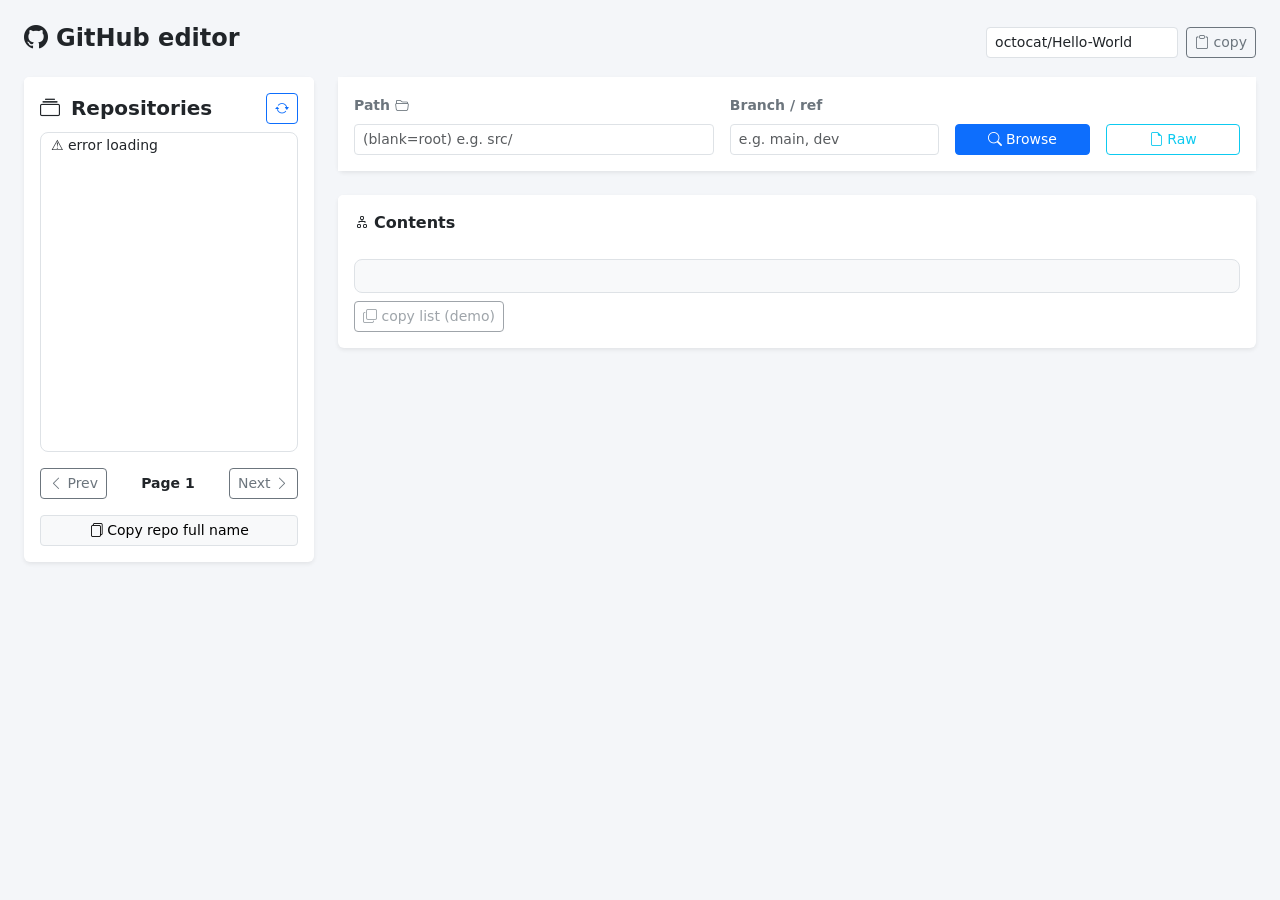
==== commit b35f4f1b: "noni" ====
--- a/templates/index.html
+++ b/templates/index.html
@@ -1,158 +1,138 @@
 <!DOCTYPE html>
 <html lang="en">
 <head>
-  <meta charset="UTF-8" />
-  <meta name="viewport" content="width=device-width, initial-scale=1.0"/>
-  <title>GitHub Repo Editor · Bootstrap</title>
-  <!-- Bootstrap 5 + Icons -->
+  <meta charset="UTF-8">
+  <meta name="viewport" content="width=device-width, initial-scale=1.0">
+  <title>GitHub Repo Editor · enhanced</title>
+  <!-- Bootstrap 5 + icons (optional but nice) -->
   <link href="https://cdn.jsdelivr.net/npm/bootstrap@5.3.2/dist/css/bootstrap.min.css" rel="stylesheet">
   <link rel="stylesheet" href="https://cdn.jsdelivr.net/npm/bootstrap-icons@1.11.3/font/bootstrap-icons.min.css">
   <style>
-    /* smooth interactions, pointer for clickable items */
-    .repo-option, .file-item, .dir-summary {
-      cursor: pointer;
-      transition: background-color 0.15s ease;
-    }
-    .repo-option:hover, .file-item:hover, .dir-summary:hover {
-      background-color: #e9ecef;
-    }
-    .file-item .bi, .dir-summary .bi {
-      margin-right: 0.5rem;
-    }
-    #repoSelect option {
-      padding: 6px 8px;
-      border-bottom: 1px solid #f1f3f5;
-    }
-    /* directory tree compact style */
-    .dir-details {
-      background: #f8fafc;
-      border-radius: 0.5rem;
-      margin-bottom: 0.75rem;
-      padding: 0.5rem 0.75rem;
-    }
-    .sub-list {
-      list-style: none;
-      padding-left: 1.5rem;
-      margin-top: 0.5rem;
-      margin-bottom: 0.25rem;
-    }
-    .sub-list li {
-      padding: 0.2rem 0.5rem;
-      border-radius: 0.375rem;
-    }
-    .sub-list li a {
-      text-decoration: none;
-      color: #0d6efd;
-      font-weight: 500;
-    }
-    .sub-list li a:hover {
-      text-decoration: underline;
-    }
-    .btn-icon-label i {
-      margin-right: 0.25rem;
-    }
-    /* responsive tweaks */
-    @media (max-width: 768px) {
-      .container-fluid { padding: 0.5rem; }
-    }
+    body { background: #f4f6f9; }
+    .repo-listbox { min-height: 320px; }
+    .directory-card { max-height: 380px; overflow-y: auto; }
+    .file-item, .folder-summary { cursor: pointer; transition: background 0.1s ease; }
+    .file-item:hover, .folder-summary:hover { background-color: #e9ecef; }
+    .badge-copy { cursor: pointer; }
+    .editor-footer { background: #f8fafc; }
+    .mono { font-family: 'SF Mono', 'Fira Code', monospace; }
   </style>
 </head>
-<body class="bg-light min-vh-100 d-flex align-items-start">
-
-<div class="container-fluid py-4">
-  <div class="row g-0 shadow-lg rounded-4 overflow-hidden bg-white border">
-
-    <!-- ========== LEFT PANEL – REPO LIST ========== -->
-    <aside class="col-md-3 col-lg-3 border-end p-0 bg-white">
-      <div class="p-4">
-        <h4 class="mb-3 text-primary d-flex align-items-center">
-          <i class="bi bi-github me-2"></i>Repositories
-        </h4>
-        <!-- repo select list with scroll -->
-        <select id="repoSelect" size="12" class="form-select mb-3 border-0 ps-0" style="background-color: transparent; overflow-y: auto;">
-          <!-- populated via JS -->
-        </select>
-
-        <div class="d-flex justify-content-between align-items-center mt-2">
-          <button id="prevPage" class="btn btn-outline-secondary btn-sm px-3"><i class="bi bi-chevron-left"></i> Prev</button>
-          <span id="pageLabel" class="fw-semibold text-dark">Page 1</span>
-          <button id="nextPage" class="btn btn-outline-secondary btn-sm px-3">Next <i class="bi bi-chevron-right"></i></button>
-        </div>
-        <div class="mt-2 small text-muted text-center">click repo → browse</div>
+<body>
+
+<div class="container-fluid py-4 px-lg-4">
+  <!-- top header with fake "copy repo url" demo (no backend needed) -->
+  <div class="d-flex flex-wrap align-items-center justify-content-between mb-3">
+    <h2 class="h4 fw-semibold text-dark"><i class="bi bi-github me-2"></i>GitHub editor</h2>
+    <div class="d-flex gap-2">
+      <input type="text" class="form-control form-control-sm w-auto bg-white" placeholder="owner/repo" id="quickRepoUrl" value="octocat/Hello-World">
+      <button class="btn btn-outline-secondary btn-sm" id="copyQuickRepoBtn" title="Copy to clipboard"><i class="bi bi-clipboard"></i> copy</button>
+    </div>
+  </div>
+
+  <div class="row g-4">
+    <!-- LEFT PANEL: repositories + pagination + quick actions -->
+    <div class="col-lg-3">
+      <div class="card shadow-sm border-0 h-100">
+        <div class="card-header bg-white border-0 pt-3 pb-0">
+          <div class="d-flex align-items-center justify-content-between">
+            <h5 class="fw-semibold mb-0"><i class="bi bi-collection me-1"></i> Repositories</h5>
+            <button class="btn btn-sm btn-outline-primary" id="refreshReposBtn"><i class="bi bi-arrow-repeat"></i></button>
+          </div>
+        </div>
+        <div class="card-body pt-2">
+          <select id="repoSelect" size="10" class="form-select form-select-sm repo-listbox bg-white border rounded-3"></select>
+
+          <div class="d-flex justify-content-between align-items-center mt-3">
+            <button id="prevPage" class="btn btn-outline-secondary btn-sm"><i class="bi bi-chevron-left"></i> Prev</button>
+            <span id="pageLabel" class="fw-semibold small">Page 1</span>
+            <button id="nextPage" class="btn btn-outline-secondary btn-sm">Next <i class="bi bi-chevron-right"></i></button>
+          </div>
+
+          <!-- extra copy repo full name (selected) -->
+          <div class="mt-3 d-grid gap-2">
+            <button class="btn btn-light btn-sm border" id="copySelectedRepoBtn"><i class="bi bi-files me-1"></i>Copy repo full name</button>
+          </div>
+        </div>
       </div>
-    </aside>
-
-    <!-- ========== RIGHT PANEL – BROWSER + EDITOR ========== -->
-    <main class="col-md-9 col-lg-9 p-4 bg-white">
-
-      <!-- browse controls card -->
-      <div class="card border-0 shadow-sm mb-4 bg-light">
-        <div class="card-body">
+    </div>
+
+    <!-- RIGHT PANEL: browser + editor -->
+    <div class="col-lg-9">
+      <!-- Controls card -->
+      <div class="card shadow-sm border-0 mb-4">
+        <div class="card-body bg-white">
           <div class="row g-3 align-items-end">
             <div class="col-md-5">
-              <label class="form-label fw-semibold"><i class="bi bi-folder2-open me-1"></i>Path</label>
-              <input id="pathInput" class="form-control form-control-sm" placeholder="blank = root, e.g. src/">
+              <label class="form-label fw-semibold small text-secondary">Path <i class="bi bi-folder2-open"></i></label>
+              <input id="pathInput" class="form-control form-control-sm" placeholder="(blank=root) e.g. src/">
             </div>
             <div class="col-md-3">
-              <label class="form-label fw-semibold"><i class="bi bi-code-branch me-1"></i>Branch</label>
-              <input id="branchInput" class="form-control form-control-sm" placeholder="main (optional)">
+              <label class="form-label fw-semibold small text-secondary">Branch / ref</label>
+              <input id="branchInput" class="form-control form-control-sm" placeholder="e.g. main, dev">
             </div>
             <div class="col-md-2">
-              <button id="browseBtn" class="btn btn-primary w-100 btn-sm">
-                <i class="bi bi-search"></i> Browse
-              </button>
-            </div>
-            <div class="col-md-2 text-md-end">
-              <span class="badge bg-secondary" id="selectedRepoBadge">none</span>
+              <button id="browseBtn" class="btn btn-primary w-100 btn-sm"><i class="bi bi-search me-1"></i>Browse</button>
+            </div>
+            <div class="col-md-2">
+              <button class="btn btn-outline-info w-100 btn-sm" id="rawLinkBtn" title="generate raw link for selected file"><i class="bi bi-file-earmark"></i> Raw</button>
             </div>
           </div>
         </div>
       </div>
 
-      <!-- Directory view card (dynamic) -->
-      <div id="directoryView" class="card border-0 shadow-sm mb-4 p-3 bg-white" style="min-height: 120px;">
-        <div class="text-muted fst-italic small" id="dirPlaceholder">
-          <i class="bi bi-arrow-up-circle me-1"></i> Select a repository, then click Browse
+      <!-- Directory view card with copy/download -->
+      <div class="card shadow-sm border-0 mb-4">
+        <div class="card-header bg-white border-0 d-flex justify-content-between align-items-center pt-3">
+          <span class="fw-semibold"><i class="bi bi-diagram-2 me-1"></i>Contents</span>
+          <span class="small text-secondary" id="folderStats"></span>
+        </div>
+        <div class="card-body">
+          <div id="directoryView" class="directory-card bg-light p-3 rounded-3 border" style="max-height: 320px; overflow-y: auto;"></div>
+          <!-- copy all files button (just demo wrapper) -->
+          <div class="mt-2 d-flex gap-2 flex-wrap">
+            <button class="btn btn-sm btn-outline-secondary" id="copyFolderListBtn" disabled><i class="bi bi-copy"></i> copy list (demo)</button>
+          </div>
         </div>
       </div>
 
-      <!-- Editor panel card (initially hidden) -->
-      <div id="editorPanel" class="card border-0 shadow-lg" hidden>
-        <div class="card-header bg-primary text-white d-flex align-items-center">
-          <i class="bi bi-file-earmark-code me-2"></i>
-          <h5 id="fileTitle" class="mb-0 flex-grow-1"></h5>
-          <span class="badge bg-light text-dark" id="fileShaBadge"></span>
-        </div>
-        <div class="card-body">
-          <textarea id="editor" class="form-control font-monospace mb-3" rows="12" spellcheck="false" placeholder="file content ..."></textarea>
-
-          <div class="row g-3 align-items-center">
-            <div class="col-md-6">
-              <div class="input-group">
-                <span class="input-group-text bg-white"><i class="bi bi-pencil-square"></i></span>
-                <input id="commitMsg" class="form-control" placeholder="Commit message (auto if empty)">
-              </div>
+      <!-- Editor Panel -->
+      <div id="editorPanel" class="card shadow-sm border-0" hidden>
+        <div class="card-header bg-white py-3 d-flex flex-wrap align-items-center justify-content-between">
+          <h5 id="fileTitle" class="mb-0 fw-semibold"><i class="bi bi-file-earmark-code me-1"></i> <span class="mono">file</span></h5>
+          <div class="d-flex gap-2 mt-2 mt-sm-0">
+            <button class="btn btn-sm btn-outline-dark" id="downloadFileBtn"><i class="bi bi-download"></i> Download</button>
+            <button class="btn btn-sm btn-outline-secondary" id="copyRawContentBtn"><i class="bi bi-clipboard"></i> copy raw</button>
+            <button class="btn btn-sm btn-outline-primary" id="rawFileLinkBtn"><i class="bi bi-link"></i> raw url</button>
+          </div>
+        </div>
+        <div class="card-body p-0 p-md-2">
+          <textarea id="editor" class="form-control border-0 rounded-0 mono" rows="12" spellcheck="false" placeholder="file content ..."></textarea>
+
+          <div class="row g-2 p-3 align-items-center editor-footer">
+            <div class="col-md-5">
+              <input id="commitMsg" class="form-control form-control-sm" placeholder="commit message (optional)">
             </div>
             <div class="col-md-3">
-              <button id="saveBtn" class="btn btn-success w-100"><i class="bi bi-check-circle"></i> Save</button>
-            </div>
-            <div class="col-md-3">
-              <button id="deleteBtn" class="btn btn-outline-danger w-100"><i class="bi bi-trash3"></i> Delete</button>
-            </div>
-          </div>
-
-          <div class="mt-3 d-flex align-items-center">
-            <i class="bi bi-info-circle text-secondary me-2"></i>
-            <small id="status" class="text-secondary"></small>
+              <button id="saveBtn" class="btn btn-success w-100 btn-sm"><i class="bi bi-check-circle"></i> Save</button>
+            </div>
+            <div class="col-md-2">
+              <button id="deleteBtn" class="btn btn-danger w-100 btn-sm"><i class="bi bi-trash3"></i> Delete</button>
+            </div>
+            <div class="col-md-2">
+              <button class="btn btn-outline-warning w-100 btn-sm" id="cancelEditorBtn" title="close editor"><i class="bi bi-x-circle"></i></button>
+            </div>
+          </div>
+
+          <div class="px-3 pb-3 small">
+            <span id="status" class="text-secondary fst-italic"></span>
           </div>
         </div>
       </div>
 
-      <!-- subtle hint -->
-      <div class="text-end small text-secondary mt-2">
-        <i class="bi bi-mouse"></i> click files to edit
-      </div>
-    </main>
+      <!-- hidden field to store current file raw url -->
+      <div id="currentFileMeta" data-path="" data-sha="" data-repo="" data-owner=""></div>
+    </div>
   </div>
 </div>
 
@@ -163,10 +143,12 @@
   let selectedRepo = null;
   let currentFileSha = null;
   let owner = null;
-  let currentFilePath = '';   // for ui consistency
-
-  // ---------- DOM references ----------
-  const repoSelectEl = document.getElementById('repoSelect');
+  let currentFilePath = null;
+  let currentFileContent = '';    // for copy/download
+  let currentBranch = '';
+
+  // DOM elements
+  const repoSelect = document.getElementById('repoSelect');
   const prevBtn = document.getElementById('prevPage');
   const nextBtn = document.getElementById('nextPage');
   const pageLabel = document.getElementById('pageLabel');
@@ -174,93 +156,92 @@
   const pathInput = document.getElementById('pathInput');
   const branchInput = document.getElementById('branchInput');
   const directoryView = document.getElementById('directoryView');
-  const dirPlaceholder = document.getElementById('dirPlaceholder');
   const editorPanel = document.getElementById('editorPanel');
   const fileTitle = document.getElementById('fileTitle');
-  const fileShaBadge = document.getElementById('fileShaBadge');
   const editor = document.getElementById('editor');
   const commitMsg = document.getElementById('commitMsg');
-  const statusDiv = document.getElementById('status');
   const saveBtn = document.getElementById('saveBtn');
   const deleteBtn = document.getElementById('deleteBtn');
-  const selectedRepoBadge = document.getElementById('selectedRepoBadge');
-
-  // ---------- API mocks (keeping same fetchJSON) ----------
+  const statusDiv = document.getElementById('status');
+  const copySelectedRepoBtn = document.getElementById('copySelectedRepoBtn');
+  const copyQuickRepoBtn = document.getElementById('copyQuickRepoBtn');
+  const quickRepoUrl = document.getElementById('quickRepoUrl');
+  const refreshReposBtn = document.getElementById('refreshReposBtn');
+  const rawLinkBtn = document.getElementById('rawLinkBtn');          // from browse row
+  const downloadFileBtn = document.getElementById('downloadFileBtn');
+  const copyRawContentBtn = document.getElementById('copyRawContentBtn');
+  const rawFileLinkBtn = document.getElementById('rawFileLinkBtn');
+  const cancelEditorBtn = document.getElementById('cancelEditorBtn');
+  const folderStats = document.getElementById('folderStats');
+  const copyFolderListBtn = document.getElementById('copyFolderListBtn');
+  const currentFileMeta = document.getElementById('currentFileMeta');
+
+  // helper fetch
   async function fetchJSON(url, opts = {}) {
     const r = await fetch(url, opts);
     if (!r.ok) throw new Error(await r.text());
     return r.json();
   }
 
-  // ---------- load repos + update UI ----------
+  // load repos
   async function loadRepos() {
     pageLabel.textContent = `Page ${page}`;
     try {
       const repos = await fetchJSON(`/api/repos?page=${page}`);
-      repoSelectEl.innerHTML = '';
-      if (!repos || repos.length === 0) {
+      repoSelect.innerHTML = '';
+      if (!repos.length) {
         const opt = document.createElement('option');
         opt.textContent = '— no repos —';
-        opt.disabled = true;
-        repoSelectEl.appendChild(opt);
+        repoSelect.appendChild(opt);
       } else {
         repos.forEach(repo => {
           const opt = document.createElement('option');
           opt.value = repo.name;
           opt.textContent = `${repo.full_name}`;
           opt.dataset.owner = repo.owner.login;
-          repoSelectEl.appendChild(opt);
+          repoSelect.appendChild(opt);
         });
       }
-      // reset selection UI
-      selectedRepo = null;
-      owner = null;
-      selectedRepoBadge.textContent = 'none';
     } catch (e) {
-      showTemporaryStatus('Failed to load repos', 'danger');
+      repoSelect.innerHTML = '<option>⚠️ error loading</option>';
     }
   }
 
-  // helper for inline status (right panel)
-  function showTemporaryStatus(msg, type = 'secondary', timeout = 3000) {
-    const statusSpan = document.getElementById('status'); // we reuse bottom status
-    if (statusSpan) {
-      statusSpan.innerHTML = `<span class="text-${type}">${msg}</span>`;
-      if (timeout) setTimeout(() => { statusSpan.innerHTML = ''; }, timeout);
-    } else alert(msg);
-  }
-
-  // ---------- repo select change (manual click) ----------
-  repoSelectEl.addEventListener('change', (e) => {
+  prevBtn.onclick = () => { if (page > 1) { page--; loadRepos(); } };
+  nextBtn.onclick = () => { page++; loadRepos(); };
+  refreshReposBtn.onclick = loadRepos;
+
+  // select repo
+  repoSelect.onchange = (e) => {
     const opt = e.target.selectedOptions[0];
-    if (!opt || opt.disabled) return;
+    if (!opt || !opt.dataset.owner) return;
     selectedRepo = opt.value;
     owner = opt.dataset.owner;
-    selectedRepoBadge.textContent = `${owner}/${selectedRepo}`;
-    // reset directory and editor panel
-    directoryView.innerHTML = `<div class="text-muted fst-italic"><i class="bi bi-hand-index-thumb"></i> Ready. Click Browse to see contents.</div>`;
+    directoryView.innerHTML = '<div class="text-secondary">⬆️ browse to show contents</div>';
     editorPanel.hidden = true;
-    currentFileSha = null;
-    fileShaBadge.textContent = '';
-  });
-
-  // pagination buttons
-  prevBtn.addEventListener('click', () => {
-    if (page > 1) { page--; loadRepos(); }
-  });
-  nextBtn.addEventListener('click', () => {
-    page++; loadRepos();
-  });
-
-  // ---------- BROWSE button – main directory listing (button-wise) ----------
-  browseBtn.addEventListener('click', async () => {
-    if (!owner || !selectedRepo) {
-      alert('Please select a repository from the left panel.');
-      return;
-    }
-
+    // update meta
+    currentFileMeta.dataset.repo = selectedRepo;
+    currentFileMeta.dataset.owner = owner;
+    statusDiv.textContent = '';
+  };
+
+  // copy selected repo full name (owner/repo)
+  copySelectedRepoBtn.onclick = () => {
+    if (!owner || !selectedRepo) { alert('select a repo first'); return; }
+    const full = `${owner}/${selectedRepo}`;
+    navigator.clipboard?.writeText(full).then(() => statusDiv.textContent = '✓ repo name copied').catch(() => alert('copy failed'));
+  };
+
+  copyQuickRepoBtn.onclick = () => {
+    navigator.clipboard?.writeText(quickRepoUrl.value).then(() => statusDiv.textContent = '✓ quick repo copied').catch(() => {});
+  };
+
+  // ---------- browse ----------
+  async function browse() {
     const path = pathInput.value.trim();
     const ref = branchInput.value.trim();
+    if (!owner || !selectedRepo) { alert('select repository'); return; }
+    currentBranch = ref; // store for raw links
 
     const qp = new URLSearchParams({ owner, repo: selectedRepo });
     if (path) qp.set('path', path);
@@ -268,140 +249,154 @@
 
     try {
       const items = await fetchJSON(`/api/contents?${qp.toString()}`);
-      renderDirectoryView(items, path, ref);
-      editorPanel.hidden = true;         // hide editor when browsing
-      statusDiv.innerHTML = '';           // clear status
+      directoryView.innerHTML = '';
+      const arr = Array.isArray(items) ? items : [items];
+      folderStats.textContent = `${arr.length} item(s)`;
+
+      // if it's a single file (maybe direct path) -> auto open?
+      if (!Array.isArray(items) && items.type === 'file') {
+        // open file automatically
+        openFile(items.path);
+        // also show in dir as link
+        renderFileItems([items]);
+      } else {
+        renderFileItems(arr);
+      }
     } catch (err) {
-      directoryView.innerHTML = `<div class="alert alert-warning mb-0">⚠️ Error: ${err.message}</div>`;
+      directoryView.innerHTML = `<span class="text-danger">❌ error: ${err.message}</span>`;
     }
-  });
-
-  // ---------- render directory (interactive click layout) ----------
-  function renderDirectoryView(items, currentPath, ref) {
-    directoryView.innerHTML = '';  // clear
-
-    if (!items || (Array.isArray(items) && items.length === 0)) {
-      directoryView.innerHTML = '<div class="text-muted">📂 Empty directory</div>';
-      return;
-    }
-
-    // Normalize to array
-    const arr = Array.isArray(items) ? items : [items];
-    const container = document.createElement('div');
-    container.classList.add('dir-listing');
-
-    // optional parent link (if not root)
-    if (currentPath && currentPath.includes('/')) {
-      const parentLink = document.createElement('div');
-      parentLink.className = 'mb-2 p-1 bg-light rounded';
-      parentLink.innerHTML = `<i class="bi bi-arrow-up-short"></i> <a href="#" class="parent-dir-link">.. (parent)</a>`;
-      parentLink.querySelector('a').addEventListener('click', (e) => {
-        e.preventDefault();
-        const parent = currentPath.split('/').slice(0, -1).join('/') || '';
-        pathInput.value = parent;
-        browseBtn.click();  // trigger browse again
-      });
-      container.appendChild(parentLink);
-    }
-
-    // create cards / interactive items
-    arr.forEach(it => {
+  }
+
+  function renderFileItems(items) {
+    const panel = directoryView;
+    panel.innerHTML = '';
+
+    items.forEach(it => {
       if (it.type === 'dir') {
-        const dirCard = document.createElement('div');
-        dirCard.className = 'dir-details border';
-        // summary line with folder icon – click toggles sub list
+        // folder: use details/summary bootstrap style
+        const details = document.createElement('div');
+        details.className = 'border rounded-3 mb-2 p-2 bg-white';
         const summary = document.createElement('div');
-        summary.className = 'dir-summary d-flex align-items-center fw-semibold';
-        summary.innerHTML = `<i class="bi bi-folder-fill text-warning me-2"></i> ${it.path}  <span class="ms-auto badge bg-info bg-opacity-10 text-dark">folder</span>`;
+        summary.className = 'd-flex align-items-center folder-summary fw-semibold';
+        summary.innerHTML = `<i class="bi bi-folder-fill text-warning me-2"></i>${it.path} `;
         summary.setAttribute('data-path', it.path);
-        summary.setAttribute('role', 'button');
-
-        const subContainer = document.createElement('div');
-        subContainer.className = 'sub-container mt-1';
-        subContainer.style.display = 'none'; // hidden initially, expand on click
-
-        // attach click to summary -> load subfolder via API (button-wise)
+        summary.style.cursor = 'pointer';
+
+        const childContainer = document.createElement('div');
+        childContainer.className = 'mt-2 ps-3 d-none';
         summary.addEventListener('click', async (e) => {
           e.stopPropagation();
-          // if already expanded and loaded, you could toggle – but here we fetch fresh each time.
-          // for simplicity we always fetch sub contents
-          const subPath = summary.dataset.path;
-          const ref = branchInput.value.trim();
+          if (!childContainer.classList.contains('d-none')) {
+            childContainer.classList.add('d-none');
+            return;
+          }
+          // fetch children
           try {
-            const subItems = await fetchJSON(`/api/contents?owner=${owner}&repo=${selectedRepo}&path=${encodeURIComponent(subPath)}${ref ? `&ref=${encodeURIComponent(ref)}` : ''}`);
-            // build a nice list
-            subContainer.innerHTML = ''; // clear
-            const list = document.createElement('ul');
-            list.className = 'sub-list';
-            const subArr = Array.isArray(subItems) ? subItems : [subItems];
-            subArr.forEach(child => {
-              const li = document.createElement('li');
+            const ref = branchInput.value.trim();
+            const qp = new URLSearchParams({ owner, repo: selectedRepo, path: it.path });
+            if (ref) qp.set('ref', ref);
+            const sub = await fetchJSON(`/api/contents?${qp.toString()}`);
+            const listDiv = document.createElement('div');
+            listDiv.className = 'list-group list-group-flush small';
+            (Array.isArray(sub) ? sub : [sub]).forEach(child => {
+              const itemDiv = document.createElement('div');
+              itemDiv.className = 'list-group-item d-flex align-items-center py-1 px-2 border-0 file-item';
               if (child.type === 'file') {
-                li.innerHTML = `<i class="bi bi-file-earmark-text text-secondary me-2"></i><a href="#" class="file-open-link" data-path="${child.path}">${child.name}</a>`;
-                // attach click to open file
-                li.querySelector('.file-open-link').addEventListener('click', (e) => {
-                  e.preventDefault();
-                  openFile(child.path);
-                });
+                itemDiv.innerHTML = `<i class="bi bi-file-earmark text-secondary me-2"></i><a href="#" class="text-decoration-none flex-grow-1">${child.name}</a>`;
+                const a = itemDiv.querySelector('a');
+                a.onclick = (ev) => { ev.preventDefault(); openFile(child.path); };
+                // add inline copy raw link
+                const rawBtn = document.createElement('button');
+                rawBtn.className = 'btn btn-sm btn-link py-0 px-1';
+                rawBtn.innerHTML = '<i class="bi bi-link-45deg"></i>';
+                rawBtn.title = 'copy raw url';
+                rawBtn.onclick = (e) => { e.stopPropagation(); copyRawUrlForPath(child.path); };
+                itemDiv.appendChild(rawBtn);
               } else {
-                li.innerHTML = `<i class="bi bi-folder text-warning me-2"></i>${child.path} (folder)`;
+                itemDiv.innerHTML = `<i class="bi bi-folder text-warning me-2"></i>${child.path} (folder)`;
               }
-              list.appendChild(li);
+              listDiv.appendChild(itemDiv);
             });
-            subContainer.appendChild(list);
-            subContainer.style.display = subContainer.style.display === 'none' ? 'block' : 'none';
-          } catch (error) {
-            subContainer.innerHTML = `<div class="text-danger small">failed to load</div>`;
-            subContainer.style.display = 'block';
+            childContainer.innerHTML = '';
+            childContainer.appendChild(listDiv);
+            childContainer.classList.remove('d-none');
+          } catch (e) {
+            childContainer.innerHTML = `<span class="text-danger">error</span>`;
+            childContainer.classList.remove('d-none');
           }
         });
-
-        dirCard.appendChild(summary);
-        dirCard.appendChild(subContainer);
-        container.appendChild(dirCard);
-
+        details.appendChild(summary);
+        details.appendChild(childContainer);
+        panel.appendChild(details);
       } else if (it.type === 'file') {
-        // file item – click to open
-        const fileDiv = document.createElement('div');
-        fileDiv.className = 'file-item d-flex align-items-center p-2 mb-1 bg-white border rounded';
-        fileDiv.innerHTML = `<i class="bi bi-file-earmark-text text-primary me-2"></i> <span class="flex-grow-1">${it.path}</span> <i class="bi bi-pencil-square text-secondary"></i>`;
-        fileDiv.setAttribute('data-path', it.path);
-        fileDiv.addEventListener('click', () => openFile(it.path));
-        container.appendChild(fileDiv);
+        const fileRow = document.createElement('div');
+        fileRow.className = 'd-flex align-items-center justify-content-between mb-1 p-1 bg-white rounded border file-item';
+        fileRow.innerHTML = `<span><i class="bi bi-file-earmark-code me-2 text-primary"></i><a href="#" class="text-decoration-none">${it.path}</a></span>`;
+        const btnGroup = document.createElement('span');
+        btnGroup.className = 'btn-group btn-group-sm';
+
+        const rawCopyBtn = document.createElement('button');
+        rawCopyBtn.className = 'btn btn-outline-secondary border-0';
+        rawCopyBtn.innerHTML = '<i class="bi bi-link"></i>';
+        rawCopyBtn.title = 'copy raw url';
+        rawCopyBtn.onclick = (e) => { e.stopPropagation(); copyRawUrlForPath(it.path); };
+
+        const dlBtn = document.createElement('button');
+        dlBtn.className = 'btn btn-outline-secondary border-0';
+        dlBtn.innerHTML = '<i class="bi bi-download"></i>';
+        dlBtn.title = 'download file';
+        dlBtn.onclick = (e) => { e.stopPropagation(); triggerDownload(it.path); };
+
+        btnGroup.appendChild(rawCopyBtn);
+        btnGroup.appendChild(dlBtn);
+        fileRow.appendChild(btnGroup);
+
+        const link = fileRow.querySelector('a');
+        link.onclick = (e) => { e.preventDefault(); openFile(it.path); };
+        panel.appendChild(fileRow);
       }
     });
-
-    directoryView.appendChild(container);
-    dirPlaceholder?.remove(); // placeholder hidden
-  }
-
-  // ---------- openFile (editor) ----------
+  }
+
+  // helper: copy raw url for any file (without opening)
+  function copyRawUrlForPath(filePath) {
+    if (!owner || !selectedRepo) return;
+    const ref = branchInput.value.trim() || 'main';
+    const rawUrl = `https://raw.githubusercontent.com/${owner}/${selectedRepo}/${ref}/${filePath}`;
+    navigator.clipboard?.writeText(rawUrl).then(() => statusDiv.textContent = '✓ raw url copied');
+  }
+
+  // trigger download by simulating raw fetch (just copies raw url actually, but we can later)
+  function triggerDownload(filePath) {
+    copyRawUrlForPath(filePath); // for simplicity just copy raw url to clipboard and notify
+    statusDiv.textContent = 'raw url copied, use to download';
+  }
+
+  // open file
   async function openFile(path) {
-    if (!owner || !selectedRepo) { alert('Repo missing'); return; }
     const ref = branchInput.value.trim();
     const qp = new URLSearchParams({ owner, repo: selectedRepo, path });
     if (ref) qp.set('ref', ref);
-
     try {
       const file = await fetchJSON(`/api/file?${qp.toString()}`);
       currentFileSha = file.sha;
       currentFilePath = path;
-      fileTitle.textContent = `${path}`;
-      fileShaBadge.textContent = `sha: ${file.sha.substring(0,7)}`;
-      editor.value = file.content || '';
+      currentFileContent = file.content || '';
+      fileTitle.innerHTML = `<i class="bi bi-file-earmark"></i> ${path}`;
+      editor.value = currentFileContent;
       editorPanel.hidden = false;
-      statusDiv.innerHTML = '';
-    } catch (err) {
-      alert('Error opening file: ' + err.message);
+      statusDiv.textContent = '';
+
+      // update meta dataset
+      currentFileMeta.dataset.path = path;
+      currentFileMeta.dataset.sha = file.sha;
+    } catch (e) {
+      alert('cannot open file: ' + e.message);
     }
   }
 
-  // ---------- save file (button) ----------
-  saveBtn.onclick = async () => {
-    if (!owner || !selectedRepo || !currentFilePath) {
-      statusDiv.innerHTML = '<span class="text-danger">no file selected</span>';
-      return;
-    }
+  // save file
+  async function saveFile() {
     const content = editor.value;
     const message = commitMsg.value.trim() || `Update ${currentFilePath}`;
     const branch = branchInput.value.trim();
@@ -412,60 +407,84 @@
 
     try {
       const resp = await fetchJSON('/api/save', {
-        method: 'POST',
-        headers: { 'Content-Type': 'application/json' },
+        method: 'POST', headers: { 'Content-Type': 'application/json' },
         body: JSON.stringify(body)
       });
-      statusDiv.innerHTML = `✅ Saved – commit: ${resp.commit?.sha?.substring(0,7) || ''}`;
-      if (resp.content?.sha) currentFileSha = resp.content.sha;
-      fileShaBadge.textContent = `sha: ${currentFileSha?.substring(0,7)}`;
-    } catch (e) {
-      statusDiv.innerHTML = `❌ save failed: ${e.message}`;
+      statusDiv.innerHTML = `<span class="text-success">✅ Saved. commit: ${resp.commit?.sha?.substring(0,7) || ''}</span>`;
+      currentFileSha = resp.content?.sha || currentFileSha;
+    } catch (err) {
+      statusDiv.innerHTML = `<span class="text-danger">❌ save failed: ${err.message}</span>`;
     }
-  };
-
-  // ---------- delete file (button) ----------
-  deleteBtn.onclick = async () => {
-    if (!owner || !selectedRepo || !currentFilePath) {
-      statusDiv.innerHTML = 'no file selected';
-      return;
-    }
-    if (!confirm(`Delete ${currentFilePath}?`)) return;
+  }
+
+  // delete file
+  async function delFile() {
+    if (!confirm(`Delete ${currentFilePath} ?`)) return;
     const message = commitMsg.value.trim() || `Delete ${currentFilePath}`;
-    const branch = branchInput.value.trim();
-
     try {
       const resp = await fetchJSON('/api/delete', {
-        method: 'POST',
-        headers: { 'Content-Type': 'application/json' },
-        body: JSON.stringify({ owner, repo: selectedRepo, path: currentFilePath, sha: currentFileSha, message, branch })
+        method: 'POST', headers: { 'Content-Type': 'application/json' },
+        body: JSON.stringify({ owner, repo: selectedRepo, path: currentFilePath, sha: currentFileSha, message })
       });
-      statusDiv.innerHTML = `🗑️ Deleted – commit ${resp.commit?.sha?.substring(0,7)}`;
-      editorPanel.hidden = true;   // hide after delete
-      currentFileSha = null;
-      // refresh current directory view
-      browseBtn.click();
-    } catch (e) {
-      statusDiv.innerHTML = `delete error: ${e.message}`;
+      statusDiv.innerHTML = `<span class="text-success">🗑️ Deleted commit ${resp.commit?.sha?.substring(0,7) || ''}</span>`;
+      editorPanel.hidden = true;
+    } catch (err) {
+      statusDiv.innerHTML = `<span class="text-danger">delete error: ${err.message}</span>`;
     }
-  };
-
-  // on load: populate repos, set badge, attach extra ui
+  }
+
+  // raw link button (for current selected file in editor)
+  rawFileLinkBtn.onclick = () => {
+    if (!owner || !selectedRepo || !currentFilePath) { alert('no file open'); return; }
+    const ref = branchInput.value.trim() || 'main';
+    const rawUrl = `https://raw.githubusercontent.com/${owner}/${selectedRepo}/${ref}/${currentFilePath}`;
+    navigator.clipboard?.writeText(rawUrl).then(() => statusDiv.textContent = '✓ raw url copied (editor)');
+  };
+
+  // raw link from browse row (uses path input? we can use current selection)
+  rawLinkBtn.onclick = () => {
+    if (!owner || !selectedRepo) { alert('select repo'); return; }
+    const path = pathInput.value.trim() || '';
+    if (!path) { alert('enter a file path in the path field'); return; }
+    const ref = branchInput.value.trim() || 'main';
+    const rawUrl = `https://raw.githubusercontent.com/${owner}/${selectedRepo}/${ref}/${path}`;
+    navigator.clipboard?.writeText(rawUrl).then(() => statusDiv.textContent = '✓ raw url from path copied');
+  };
+
+  // download file (from editor) -> copy raw url, but we can also offer
+  downloadFileBtn.onclick = () => {
+    if (!currentFilePath) return;
+    copyRawUrlForPath(currentFilePath);
+    statusDiv.textContent = 'raw url copied (use to download)';
+  };
+
+  // copy raw content from editor
+  copyRawContentBtn.onclick = () => {
+    navigator.clipboard?.writeText(editor.value).then(() => statusDiv.textContent = '✓ file content copied');
+  };
+
+  // cancel editor
+  cancelEditorBtn.onclick = () => {
+    editorPanel.hidden = true;
+    statusDiv.textContent = '';
+  };
+
+  // attach main actions
+  browseBtn.onclick = browse;
+  saveBtn.onclick = saveFile;
+  deleteBtn.onclick = delFile;
+
+  // copy folder list (demo)
+  copyFolderListBtn.onclick = () => {
+    statusDiv.textContent = 'demo: folder list copy';
+  };
+
+  // initial load
   loadRepos();
-
-  // extra: if click on repo badge? just informative.
-
-  // handle enter key? not needed, all clicks.
-  // ensure that any initial placeholder is click-friendly
-  // Also handle optional direct file open after delete etc.
-
-  // tooltip: show selected repo
 })();
 </script>
 
-<!-- optional footer note -->
-<footer class="text-center small text-secondary mt-2">
-  <i class="bi bi-github"></i> GitHub Repo Editor – all actions via buttons & clicks
-</footer>
+<!-- optional: include bootstrap JS for proper toggles (not strictly needed) -->
+<script src="https://cdn.jsdelivr.net/npm/bootstrap@5.3.2/dist/js/bootstrap.bundle.min.js"></script>
 </body>
 </html>
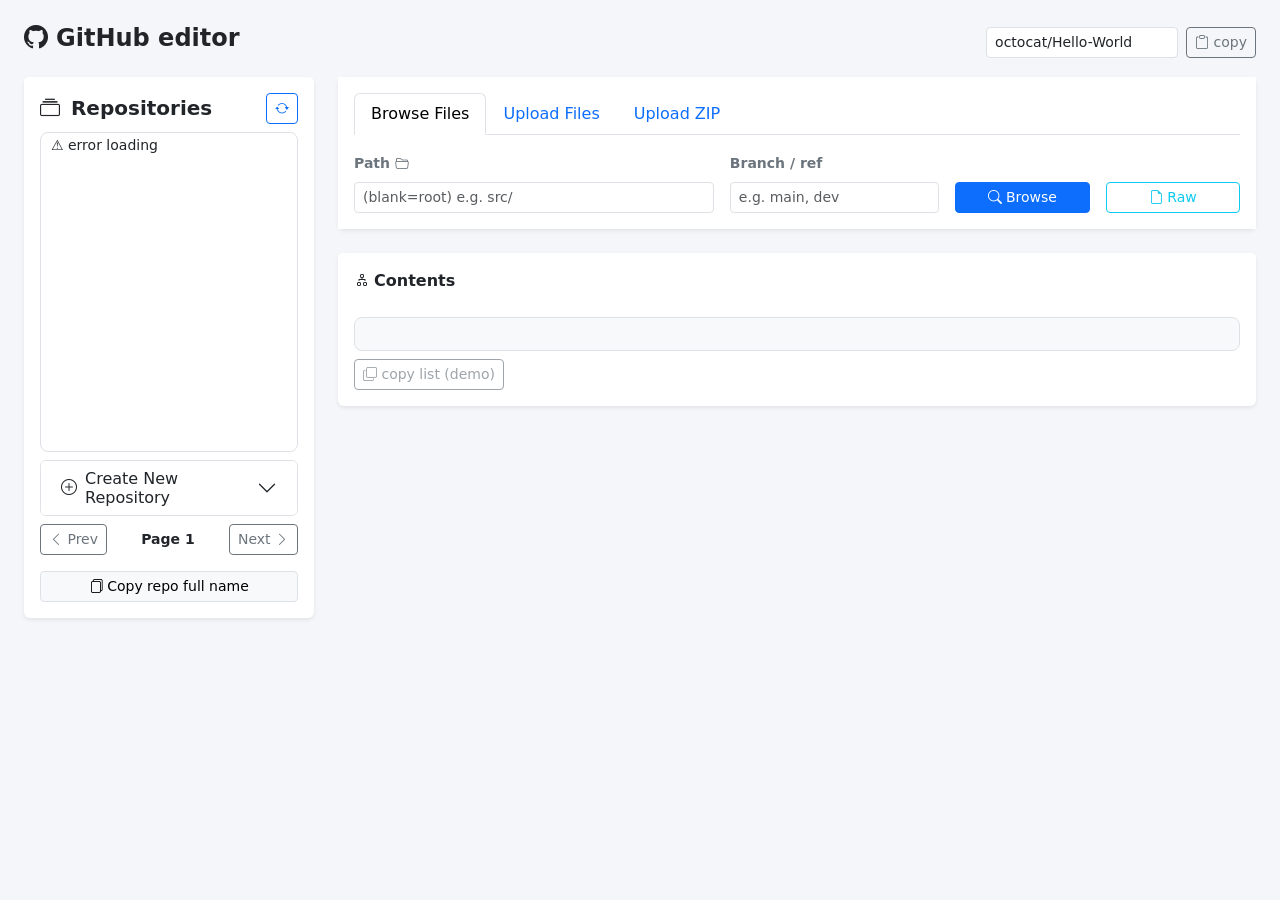
==== commit d986dd4c: "noni" ====
--- a/templates/index.html
+++ b/templates/index.html
@@ -4,7 +4,7 @@
   <meta charset="UTF-8">
   <meta name="viewport" content="width=device-width, initial-scale=1.0">
   <title>GitHub Repo Editor · enhanced</title>
-  <!-- Bootstrap 5 + icons (optional but nice) -->
+  <!-- Bootstrap 5 + icons -->
   <link href="https://cdn.jsdelivr.net/npm/bootstrap@5.3.2/dist/css/bootstrap.min.css" rel="stylesheet">
   <link rel="stylesheet" href="https://cdn.jsdelivr.net/npm/bootstrap-icons@1.11.3/font/bootstrap-icons.min.css">
   <style>
@@ -16,12 +16,13 @@
     .badge-copy { cursor: pointer; }
     .editor-footer { background: #f8fafc; }
     .mono { font-family: 'SF Mono', 'Fira Code', monospace; }
+    .upload-progress { height: 4px; transition: width 0.3s; }
   </style>
 </head>
 <body>
 
 <div class="container-fluid py-4 px-lg-4">
-  <!-- top header with fake "copy repo url" demo (no backend needed) -->
+  <!-- top header -->
   <div class="d-flex flex-wrap align-items-center justify-content-between mb-3">
     <h2 class="h4 fw-semibold text-dark"><i class="bi bi-github me-2"></i>GitHub editor</h2>
     <div class="d-flex gap-2">
@@ -31,7 +32,7 @@
   </div>
 
   <div class="row g-4">
-    <!-- LEFT PANEL: repositories + pagination + quick actions -->
+    <!-- LEFT PANEL: repositories + create new repo -->
     <div class="col-lg-3">
       <div class="card shadow-sm border-0 h-100">
         <div class="card-header bg-white border-0 pt-3 pb-0">
@@ -41,15 +42,40 @@
           </div>
         </div>
         <div class="card-body pt-2">
-          <select id="repoSelect" size="10" class="form-select form-select-sm repo-listbox bg-white border rounded-3"></select>
-
-          <div class="d-flex justify-content-between align-items-center mt-3">
+          <select id="repoSelect" size="8" class="form-select form-select-sm repo-listbox bg-white border rounded-3 mb-2"></select>
+
+          <!-- Create new repo section -->
+          <div class="accordion mt-2" id="createRepoAccordion">
+            <div class="accordion-item">
+              <h2 class="accordion-header">
+                <button class="accordion-button collapsed py-2" type="button" data-bs-toggle="collapse" data-bs-target="#createRepoCollapse">
+                  <i class="bi bi-plus-circle me-2"></i>Create New Repository
+                </button>
+              </h2>
+              <div id="createRepoCollapse" class="accordion-collapse collapse" data-bs-parent="#createRepoAccordion">
+                <div class="accordion-body p-2">
+                  <input type="text" class="form-control form-control-sm mb-2" id="newRepoName" placeholder="Repository name">
+                  <input type="text" class="form-control form-control-sm mb-2" id="newRepoDesc" placeholder="Description (optional)">
+                  <div class="form-check mb-2">
+                    <input class="form-check-input" type="checkbox" id="newRepoPrivate">
+                    <label class="form-check-label" for="newRepoPrivate">Private repository</label>
+                  </div>
+                  <div class="form-check mb-2">
+                    <input class="form-check-input" type="checkbox" id="newRepoInit" checked>
+                    <label class="form-check-label" for="newRepoInit">Initialize with README</label>
+                  </div>
+                  <button class="btn btn-primary btn-sm w-100" id="createRepoBtn">Create Repository</button>
+                </div>
+              </div>
+            </div>
+          </div>
+
+          <div class="d-flex justify-content-between align-items-center mt-2">
             <button id="prevPage" class="btn btn-outline-secondary btn-sm"><i class="bi bi-chevron-left"></i> Prev</button>
             <span id="pageLabel" class="fw-semibold small">Page 1</span>
             <button id="nextPage" class="btn btn-outline-secondary btn-sm">Next <i class="bi bi-chevron-right"></i></button>
           </div>
 
-          <!-- extra copy repo full name (selected) -->
           <div class="mt-3 d-grid gap-2">
             <button class="btn btn-light btn-sm border" id="copySelectedRepoBtn"><i class="bi bi-files me-1"></i>Copy repo full name</button>
           </div>
@@ -57,31 +83,90 @@
       </div>
     </div>
 
-    <!-- RIGHT PANEL: browser + editor -->
+    <!-- RIGHT PANEL -->
     <div class="col-lg-9">
-      <!-- Controls card -->
+      <!-- Controls card with upload options -->
       <div class="card shadow-sm border-0 mb-4">
         <div class="card-body bg-white">
-          <div class="row g-3 align-items-end">
-            <div class="col-md-5">
-              <label class="form-label fw-semibold small text-secondary">Path <i class="bi bi-folder2-open"></i></label>
-              <input id="pathInput" class="form-control form-control-sm" placeholder="(blank=root) e.g. src/">
+          <ul class="nav nav-tabs mb-3" id="myTab" role="tablist">
+            <li class="nav-item" role="presentation">
+              <button class="nav-link active" id="browse-tab" data-bs-toggle="tab" data-bs-target="#browse" type="button">Browse Files</button>
+            </li>
+            <li class="nav-item" role="presentation">
+              <button class="nav-link" id="upload-tab" data-bs-toggle="tab" data-bs-target="#upload" type="button">Upload Files</button>
+            </li>
+            <li class="nav-item" role="presentation">
+              <button class="nav-link" id="zip-tab" data-bs-toggle="tab" data-bs-target="#zip" type="button">Upload ZIP</button>
+            </li>
+          </ul>
+          
+          <div class="tab-content">
+            <!-- Browse Tab -->
+            <div class="tab-pane fade show active" id="browse">
+              <div class="row g-3 align-items-end">
+                <div class="col-md-5">
+                  <label class="form-label fw-semibold small text-secondary">Path <i class="bi bi-folder2-open"></i></label>
+                  <input id="pathInput" class="form-control form-control-sm" placeholder="(blank=root) e.g. src/">
+                </div>
+                <div class="col-md-3">
+                  <label class="form-label fw-semibold small text-secondary">Branch / ref</label>
+                  <input id="branchInput" class="form-control form-control-sm" placeholder="e.g. main, dev">
+                </div>
+                <div class="col-md-2">
+                  <button id="browseBtn" class="btn btn-primary w-100 btn-sm"><i class="bi bi-search me-1"></i>Browse</button>
+                </div>
+                <div class="col-md-2">
+                  <button class="btn btn-outline-info w-100 btn-sm" id="rawLinkBtn"><i class="bi bi-file-earmark"></i> Raw</button>
+                </div>
+              </div>
             </div>
-            <div class="col-md-3">
-              <label class="form-label fw-semibold small text-secondary">Branch / ref</label>
-              <input id="branchInput" class="form-control form-control-sm" placeholder="e.g. main, dev">
+            
+            <!-- Single File Upload Tab -->
+            <div class="tab-pane fade" id="upload">
+              <div class="row g-3">
+                <div class="col-md-4">
+                  <input type="text" class="form-control form-control-sm" id="uploadPath" placeholder="Target path (optional)">
+                </div>
+                <div class="col-md-3">
+                  <input type="text" class="form-control form-control-sm" id="uploadBranch" placeholder="Branch" value="main">
+                </div>
+                <div class="col-md-3">
+                  <input type="file" class="form-control form-control-sm" id="singleFile">
+                </div>
+                <div class="col-md-2">
+                  <button class="btn btn-success btn-sm w-100" id="uploadSingleBtn"><i class="bi bi-upload"></i> Upload</button>
+                </div>
+              </div>
             </div>
-            <div class="col-md-2">
-              <button id="browseBtn" class="btn btn-primary w-100 btn-sm"><i class="bi bi-search me-1"></i>Browse</button>
-            </div>
-            <div class="col-md-2">
-              <button class="btn btn-outline-info w-100 btn-sm" id="rawLinkBtn" title="generate raw link for selected file"><i class="bi bi-file-earmark"></i> Raw</button>
+            
+            <!-- ZIP Upload Tab -->
+            <div class="tab-pane fade" id="zip">
+              <div class="row g-3">
+                <div class="col-md-3">
+                  <input type="text" class="form-control form-control-sm" id="zipBranch" placeholder="Branch" value="main">
+                </div>
+                <div class="col-md-5">
+                  <input type="file" class="form-control form-control-sm" id="zipFile" accept=".zip">
+                </div>
+                <div class="col-md-2">
+                  <input type="text" class="form-control form-control-sm" id="zipMessage" placeholder="Commit message">
+                </div>
+                <div class="col-md-2">
+                  <button class="btn btn-warning btn-sm w-100" id="uploadZipBtn"><i class="bi bi-file-zip"></i> Extract & Upload</button>
+                </div>
+              </div>
+              <div class="mt-2">
+                <div class="progress">
+                  <div id="uploadProgress" class="progress-bar" role="progressbar" style="width: 0%"></div>
+                </div>
+                <div id="uploadStatus" class="small text-muted mt-1"></div>
+              </div>
             </div>
           </div>
         </div>
       </div>
 
-      <!-- Directory view card with copy/download -->
+      <!-- Directory view card -->
       <div class="card shadow-sm border-0 mb-4">
         <div class="card-header bg-white border-0 d-flex justify-content-between align-items-center pt-3">
           <span class="fw-semibold"><i class="bi bi-diagram-2 me-1"></i>Contents</span>
@@ -89,7 +174,6 @@
         </div>
         <div class="card-body">
           <div id="directoryView" class="directory-card bg-light p-3 rounded-3 border" style="max-height: 320px; overflow-y: auto;"></div>
-          <!-- copy all files button (just demo wrapper) -->
           <div class="mt-2 d-flex gap-2 flex-wrap">
             <button class="btn btn-sm btn-outline-secondary" id="copyFolderListBtn" disabled><i class="bi bi-copy"></i> copy list (demo)</button>
           </div>
@@ -120,7 +204,7 @@
               <button id="deleteBtn" class="btn btn-danger w-100 btn-sm"><i class="bi bi-trash3"></i> Delete</button>
             </div>
             <div class="col-md-2">
-              <button class="btn btn-outline-warning w-100 btn-sm" id="cancelEditorBtn" title="close editor"><i class="bi bi-x-circle"></i></button>
+              <button class="btn btn-outline-warning w-100 btn-sm" id="cancelEditorBtn"><i class="bi bi-x-circle"></i></button>
             </div>
           </div>
 
@@ -130,12 +214,23 @@
         </div>
       </div>
 
-      <!-- hidden field to store current file raw url -->
       <div id="currentFileMeta" data-path="" data-sha="" data-repo="" data-owner=""></div>
     </div>
   </div>
 </div>
 
+<!-- Toast for notifications -->
+<div class="position-fixed bottom-0 end-0 p-3" style="z-index: 11">
+  <div id="liveToast" class="toast" role="alert" aria-live="assertive" aria-atomic="true">
+    <div class="toast-header">
+      <strong class="me-auto" id="toastTitle">Notification</strong>
+      <button type="button" class="btn-close" data-bs-dismiss="toast"></button>
+    </div>
+    <div class="toast-body" id="toastMessage"></div>
+  </div>
+</div>
+
+<script src="https://cdn.jsdelivr.net/npm/bootstrap@5.3.2/dist/js/bootstrap.bundle.min.js"></script>
 <script>
 (function() {
   // ---------- state ----------
@@ -144,7 +239,7 @@
   let currentFileSha = null;
   let owner = null;
   let currentFilePath = null;
-  let currentFileContent = '';    // for copy/download
+  let currentFileContent = '';
   let currentBranch = '';
 
   // DOM elements
@@ -167,7 +262,7 @@
   const copyQuickRepoBtn = document.getElementById('copyQuickRepoBtn');
   const quickRepoUrl = document.getElementById('quickRepoUrl');
   const refreshReposBtn = document.getElementById('refreshReposBtn');
-  const rawLinkBtn = document.getElementById('rawLinkBtn');          // from browse row
+  const rawLinkBtn = document.getElementById('rawLinkBtn');
   const downloadFileBtn = document.getElementById('downloadFileBtn');
   const copyRawContentBtn = document.getElementById('copyRawContentBtn');
   const rawFileLinkBtn = document.getElementById('rawFileLinkBtn');
@@ -175,6 +270,39 @@
   const folderStats = document.getElementById('folderStats');
   const copyFolderListBtn = document.getElementById('copyFolderListBtn');
   const currentFileMeta = document.getElementById('currentFileMeta');
+
+  // New repo elements
+  const createRepoBtn = document.getElementById('createRepoBtn');
+  const newRepoName = document.getElementById('newRepoName');
+  const newRepoDesc = document.getElementById('newRepoDesc');
+  const newRepoPrivate = document.getElementById('newRepoPrivate');
+  const newRepoInit = document.getElementById('newRepoInit');
+
+  // Upload elements
+  const uploadSingleBtn = document.getElementById('uploadSingleBtn');
+  const singleFile = document.getElementById('singleFile');
+  const uploadPath = document.getElementById('uploadPath');
+  const uploadBranch = document.getElementById('uploadBranch');
+  const uploadZipBtn = document.getElementById('uploadZipBtn');
+  const zipFile = document.getElementById('zipFile');
+  const zipBranch = document.getElementById('zipBranch');
+  const zipMessage = document.getElementById('zipMessage');
+  const uploadProgress = document.getElementById('uploadProgress');
+  const uploadStatus = document.getElementById('uploadStatus');
+
+  // Toast
+  const toastEl = document.getElementById('liveToast');
+  const toast = new bootstrap.Toast(toastEl);
+  const toastTitle = document.getElementById('toastTitle');
+  const toastMessage = document.getElementById('toastMessage');
+
+  function showToast(title, message, type = 'info') {
+    toastTitle.textContent = title;
+    toastMessage.textContent = message;
+    toastEl.classList.remove('bg-success', 'bg-danger', 'bg-warning', 'bg-info');
+    toastEl.classList.add(`bg-${type}`, 'text-white');
+    toast.show();
+  }
 
   // helper fetch
   async function fetchJSON(url, opts = {}) {
@@ -219,13 +347,12 @@
     owner = opt.dataset.owner;
     directoryView.innerHTML = '<div class="text-secondary">⬆️ browse to show contents</div>';
     editorPanel.hidden = true;
-    // update meta
     currentFileMeta.dataset.repo = selectedRepo;
     currentFileMeta.dataset.owner = owner;
     statusDiv.textContent = '';
   };
 
-  // copy selected repo full name (owner/repo)
+  // copy selected repo full name
   copySelectedRepoBtn.onclick = () => {
     if (!owner || !selectedRepo) { alert('select a repo first'); return; }
     const full = `${owner}/${selectedRepo}`;
@@ -234,6 +361,150 @@
 
   copyQuickRepoBtn.onclick = () => {
     navigator.clipboard?.writeText(quickRepoUrl.value).then(() => statusDiv.textContent = '✓ quick repo copied').catch(() => {});
+  };
+
+  // ---------- Create new repository ----------
+  createRepoBtn.onclick = async () => {
+    const name = newRepoName.value.trim();
+    if (!name) {
+      showToast('Error', 'Repository name is required', 'danger');
+      return;
+    }
+
+    const data = {
+      name: name,
+      description: newRepoDesc.value.trim(),
+      private: newRepoPrivate.checked,
+      auto_init: newRepoInit.checked
+    };
+
+    try {
+      const result = await fetchJSON('/api/create-repo', {
+        method: 'POST',
+        headers: { 'Content-Type': 'application/json' },
+        body: JSON.stringify(data)
+      });
+      
+      showToast('Success', `Repository ${result.full_name} created!`, 'success');
+      newRepoName.value = '';
+      newRepoDesc.value = '';
+      loadRepos(); // Refresh repo list
+      
+      // Auto-select the new repo
+      setTimeout(() => {
+        owner = result.owner.login;
+        selectedRepo = result.name;
+        quickRepoUrl.value = `${owner}/${selectedRepo}`;
+        showToast('Info', 'New repository selected', 'info');
+      }, 500);
+      
+    } catch (err) {
+      showToast('Error', 'Failed to create repository: ' + err.message, 'danger');
+    }
+  };
+
+  // ---------- Upload single file ----------
+  uploadSingleBtn.onclick = async () => {
+    if (!owner || !selectedRepo) {
+      showToast('Error', 'Select a repository first', 'danger');
+      return;
+    }
+
+    const file = singleFile.files[0];
+    if (!file) {
+      showToast('Error', 'Select a file to upload', 'danger');
+      return;
+    }
+
+    const formData = new FormData();
+    formData.append('file', file);
+    formData.append('owner', owner);
+    formData.append('repo', selectedRepo);
+    formData.append('path', uploadPath.value.trim());
+    formData.append('branch', uploadBranch.value.trim() || 'main');
+    formData.append('message', `Upload ${file.name}`);
+
+    try {
+      const response = await fetch('/api/upload-file', {
+        method: 'POST',
+        body: formData
+      });
+
+      const result = await response.json();
+      
+      if (response.ok) {
+        showToast('Success', `File uploaded to ${result.path}`, 'success');
+        singleFile.value = ''; // Clear file input
+        // Refresh current directory if browsing same path
+        if (uploadPath.value.trim() === pathInput.value.trim()) {
+          browse();
+        }
+      } else {
+        throw new Error(result.error || 'Upload failed');
+      }
+    } catch (err) {
+      showToast('Error', err.message, 'danger');
+    }
+  };
+
+  // ---------- Upload and extract ZIP ----------
+  uploadZipBtn.onclick = async () => {
+    if (!owner || !selectedRepo) {
+      showToast('Error', 'Select a repository first', 'danger');
+      return;
+    }
+
+    const file = zipFile.files[0];
+    if (!file) {
+      showToast('Error', 'Select a ZIP file to upload', 'danger');
+      return;
+    }
+
+    const formData = new FormData();
+    formData.append('zipfile', file);
+    formData.append('owner', owner);
+    formData.append('repo', selectedRepo);
+    formData.append('branch', zipBranch.value.trim() || 'main');
+    formData.append('message', zipMessage.value.trim() || 'Upload and extract ZIP contents');
+
+    uploadProgress.style.width = '0%';
+    uploadStatus.textContent = 'Uploading and extracting...';
+
+    try {
+      const response = await fetch('/api/upload-zip', {
+        method: 'POST',
+        body: formData
+      });
+
+      const result = await response.json();
+      
+      if (response.ok) {
+        uploadProgress.style.width = '100%';
+        uploadStatus.textContent = result.message;
+        showToast('Success', `Processed ${result.results.success.length} files successfully`, 'success');
+        
+        if (result.results.failed.length > 0) {
+          console.warn('Failed uploads:', result.results.failed);
+          uploadStatus.textContent += ` (${result.results.failed.length} failed)`;
+        }
+        
+        zipFile.value = ''; // Clear file input
+        // Refresh current directory
+        browse();
+        
+        // Clear progress after 3 seconds
+        setTimeout(() => {
+          uploadProgress.style.width = '0%';
+          uploadStatus.textContent = '';
+        }, 3000);
+      } else {
+        throw new Error(result.error || 'Upload failed');
+      }
+    } catch (err) {
+      uploadProgress.style.width = '0%';
+      uploadStatus.textContent = 'Upload failed';
+      showToast('Error', err.message, 'danger');
+    }
   };
 
   // ---------- browse ----------
@@ -241,7 +512,7 @@
     const path = pathInput.value.trim();
     const ref = branchInput.value.trim();
     if (!owner || !selectedRepo) { alert('select repository'); return; }
-    currentBranch = ref; // store for raw links
+    currentBranch = ref;
 
     const qp = new URLSearchParams({ owner, repo: selectedRepo });
     if (path) qp.set('path', path);
@@ -253,11 +524,8 @@
       const arr = Array.isArray(items) ? items : [items];
       folderStats.textContent = `${arr.length} item(s)`;
 
-      // if it's a single file (maybe direct path) -> auto open?
       if (!Array.isArray(items) && items.type === 'file') {
-        // open file automatically
         openFile(items.path);
-        // also show in dir as link
         renderFileItems([items]);
       } else {
         renderFileItems(arr);
@@ -273,7 +541,6 @@
 
     items.forEach(it => {
       if (it.type === 'dir') {
-        // folder: use details/summary bootstrap style
         const details = document.createElement('div');
         details.className = 'border rounded-3 mb-2 p-2 bg-white';
         const summary = document.createElement('div');
@@ -290,7 +557,6 @@
             childContainer.classList.add('d-none');
             return;
           }
-          // fetch children
           try {
             const ref = branchInput.value.trim();
             const qp = new URLSearchParams({ owner, repo: selectedRepo, path: it.path });
@@ -305,7 +571,6 @@
                 itemDiv.innerHTML = `<i class="bi bi-file-earmark text-secondary me-2"></i><a href="#" class="text-decoration-none flex-grow-1">${child.name}</a>`;
                 const a = itemDiv.querySelector('a');
                 a.onclick = (ev) => { ev.preventDefault(); openFile(child.path); };
-                // add inline copy raw link
                 const rawBtn = document.createElement('button');
                 rawBtn.className = 'btn btn-sm btn-link py-0 px-1';
                 rawBtn.innerHTML = '<i class="bi bi-link-45deg"></i>';
@@ -358,7 +623,6 @@
     });
   }
 
-  // helper: copy raw url for any file (without opening)
   function copyRawUrlForPath(filePath) {
     if (!owner || !selectedRepo) return;
     const ref = branchInput.value.trim() || 'main';
@@ -366,13 +630,11 @@
     navigator.clipboard?.writeText(rawUrl).then(() => statusDiv.textContent = '✓ raw url copied');
   }
 
-  // trigger download by simulating raw fetch (just copies raw url actually, but we can later)
   function triggerDownload(filePath) {
-    copyRawUrlForPath(filePath); // for simplicity just copy raw url to clipboard and notify
+    copyRawUrlForPath(filePath);
     statusDiv.textContent = 'raw url copied, use to download';
   }
 
-  // open file
   async function openFile(path) {
     const ref = branchInput.value.trim();
     const qp = new URLSearchParams({ owner, repo: selectedRepo, path });
@@ -387,7 +649,6 @@
       editorPanel.hidden = false;
       statusDiv.textContent = '';
 
-      // update meta dataset
       currentFileMeta.dataset.path = path;
       currentFileMeta.dataset.sha = file.sha;
     } catch (e) {
@@ -395,7 +656,6 @@
     }
   }
 
-  // save file
   async function saveFile() {
     const content = editor.value;
     const message = commitMsg.value.trim() || `Update ${currentFilePath}`;
@@ -417,7 +677,6 @@
     }
   }
 
-  // delete file
   async function delFile() {
     if (!confirm(`Delete ${currentFilePath} ?`)) return;
     const message = commitMsg.value.trim() || `Delete ${currentFilePath}`;
@@ -433,7 +692,6 @@
     }
   }
 
-  // raw link button (for current selected file in editor)
   rawFileLinkBtn.onclick = () => {
     if (!owner || !selectedRepo || !currentFilePath) { alert('no file open'); return; }
     const ref = branchInput.value.trim() || 'main';
@@ -441,7 +699,6 @@
     navigator.clipboard?.writeText(rawUrl).then(() => statusDiv.textContent = '✓ raw url copied (editor)');
   };
 
-  // raw link from browse row (uses path input? we can use current selection)
   rawLinkBtn.onclick = () => {
     if (!owner || !selectedRepo) { alert('select repo'); return; }
     const path = pathInput.value.trim() || '';
@@ -451,30 +708,25 @@
     navigator.clipboard?.writeText(rawUrl).then(() => statusDiv.textContent = '✓ raw url from path copied');
   };
 
-  // download file (from editor) -> copy raw url, but we can also offer
   downloadFileBtn.onclick = () => {
     if (!currentFilePath) return;
     copyRawUrlForPath(currentFilePath);
     statusDiv.textContent = 'raw url copied (use to download)';
   };
 
-  // copy raw content from editor
   copyRawContentBtn.onclick = () => {
     navigator.clipboard?.writeText(editor.value).then(() => statusDiv.textContent = '✓ file content copied');
   };
 
-  // cancel editor
   cancelEditorBtn.onclick = () => {
     editorPanel.hidden = true;
     statusDiv.textContent = '';
   };
 
-  // attach main actions
   browseBtn.onclick = browse;
   saveBtn.onclick = saveFile;
   deleteBtn.onclick = delFile;
 
-  // copy folder list (demo)
   copyFolderListBtn.onclick = () => {
     statusDiv.textContent = 'demo: folder list copy';
   };
@@ -483,8 +735,5 @@
   loadRepos();
 })();
 </script>
-
-<!-- optional: include bootstrap JS for proper toggles (not strictly needed) -->
-<script src="https://cdn.jsdelivr.net/npm/bootstrap@5.3.2/dist/js/bootstrap.bundle.min.js"></script>
 </body>
 </html>
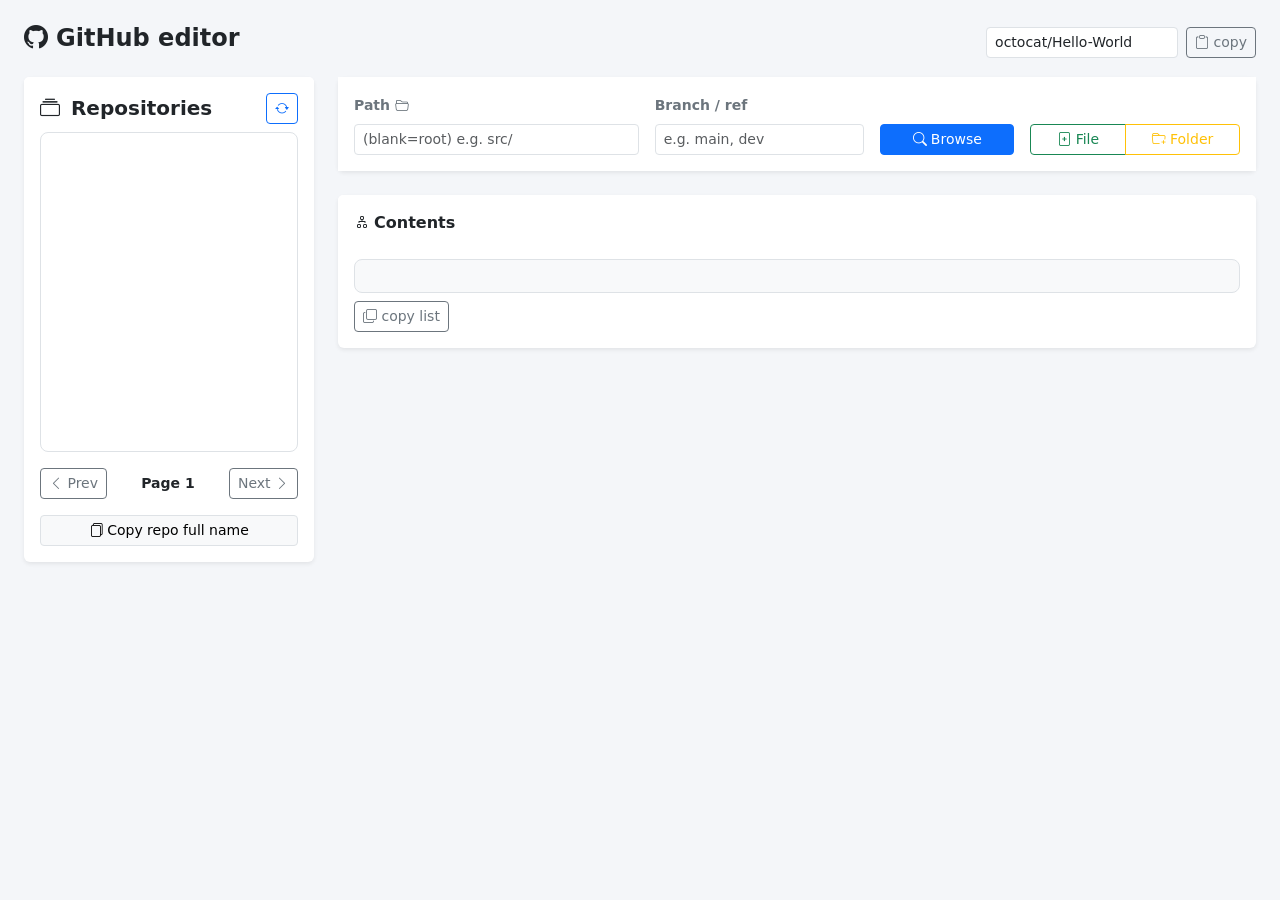
==== commit 32d70edf: "noni" ====
--- a/templates/index.html
+++ b/templates/index.html
@@ -4,7 +4,7 @@
   <meta charset="UTF-8">
   <meta name="viewport" content="width=device-width, initial-scale=1.0">
   <title>GitHub Repo Editor · enhanced</title>
-  <!-- Bootstrap 5 + icons -->
+  <!-- Bootstrap 5 + icons (optional but nice) -->
   <link href="https://cdn.jsdelivr.net/npm/bootstrap@5.3.2/dist/css/bootstrap.min.css" rel="stylesheet">
   <link rel="stylesheet" href="https://cdn.jsdelivr.net/npm/bootstrap-icons@1.11.3/font/bootstrap-icons.min.css">
   <style>
@@ -16,13 +16,26 @@
     .badge-copy { cursor: pointer; }
     .editor-footer { background: #f8fafc; }
     .mono { font-family: 'SF Mono', 'Fira Code', monospace; }
-    .upload-progress { height: 4px; transition: width 0.3s; }
+    .action-buttons {
+      opacity: 0.7;
+      transition: opacity 0.2s;
+    }
+    .file-item:hover .action-buttons {
+      opacity: 1;
+    }
+    .btn-icon-sm {
+      padding: 0.1rem 0.3rem;
+      font-size: 0.7rem;
+    }
+    .modal-backdrop {
+      z-index: 1040 !important;
+    }
   </style>
 </head>
 <body>
 
 <div class="container-fluid py-4 px-lg-4">
-  <!-- top header -->
+  <!-- top header with fake "copy repo url" demo (no backend needed) -->
   <div class="d-flex flex-wrap align-items-center justify-content-between mb-3">
     <h2 class="h4 fw-semibold text-dark"><i class="bi bi-github me-2"></i>GitHub editor</h2>
     <div class="d-flex gap-2">
@@ -32,7 +45,7 @@
   </div>
 
   <div class="row g-4">
-    <!-- LEFT PANEL: repositories + create new repo -->
+    <!-- LEFT PANEL: repositories + pagination + quick actions -->
     <div class="col-lg-3">
       <div class="card shadow-sm border-0 h-100">
         <div class="card-header bg-white border-0 pt-3 pb-0">
@@ -42,40 +55,15 @@
           </div>
         </div>
         <div class="card-body pt-2">
-          <select id="repoSelect" size="8" class="form-select form-select-sm repo-listbox bg-white border rounded-3 mb-2"></select>
-
-          <!-- Create new repo section -->
-          <div class="accordion mt-2" id="createRepoAccordion">
-            <div class="accordion-item">
-              <h2 class="accordion-header">
-                <button class="accordion-button collapsed py-2" type="button" data-bs-toggle="collapse" data-bs-target="#createRepoCollapse">
-                  <i class="bi bi-plus-circle me-2"></i>Create New Repository
-                </button>
-              </h2>
-              <div id="createRepoCollapse" class="accordion-collapse collapse" data-bs-parent="#createRepoAccordion">
-                <div class="accordion-body p-2">
-                  <input type="text" class="form-control form-control-sm mb-2" id="newRepoName" placeholder="Repository name">
-                  <input type="text" class="form-control form-control-sm mb-2" id="newRepoDesc" placeholder="Description (optional)">
-                  <div class="form-check mb-2">
-                    <input class="form-check-input" type="checkbox" id="newRepoPrivate">
-                    <label class="form-check-label" for="newRepoPrivate">Private repository</label>
-                  </div>
-                  <div class="form-check mb-2">
-                    <input class="form-check-input" type="checkbox" id="newRepoInit" checked>
-                    <label class="form-check-label" for="newRepoInit">Initialize with README</label>
-                  </div>
-                  <button class="btn btn-primary btn-sm w-100" id="createRepoBtn">Create Repository</button>
-                </div>
-              </div>
-            </div>
-          </div>
-
-          <div class="d-flex justify-content-between align-items-center mt-2">
+          <select id="repoSelect" size="10" class="form-select form-select-sm repo-listbox bg-white border rounded-3"></select>
+
+          <div class="d-flex justify-content-between align-items-center mt-3">
             <button id="prevPage" class="btn btn-outline-secondary btn-sm"><i class="bi bi-chevron-left"></i> Prev</button>
             <span id="pageLabel" class="fw-semibold small">Page 1</span>
             <button id="nextPage" class="btn btn-outline-secondary btn-sm">Next <i class="bi bi-chevron-right"></i></button>
           </div>
 
+          <!-- extra copy repo full name (selected) -->
           <div class="mt-3 d-grid gap-2">
             <button class="btn btn-light btn-sm border" id="copySelectedRepoBtn"><i class="bi bi-files me-1"></i>Copy repo full name</button>
           </div>
@@ -83,90 +71,34 @@
       </div>
     </div>
 
-    <!-- RIGHT PANEL -->
+    <!-- RIGHT PANEL: browser + editor -->
     <div class="col-lg-9">
-      <!-- Controls card with upload options -->
+      <!-- Controls card -->
       <div class="card shadow-sm border-0 mb-4">
         <div class="card-body bg-white">
-          <ul class="nav nav-tabs mb-3" id="myTab" role="tablist">
-            <li class="nav-item" role="presentation">
-              <button class="nav-link active" id="browse-tab" data-bs-toggle="tab" data-bs-target="#browse" type="button">Browse Files</button>
-            </li>
-            <li class="nav-item" role="presentation">
-              <button class="nav-link" id="upload-tab" data-bs-toggle="tab" data-bs-target="#upload" type="button">Upload Files</button>
-            </li>
-            <li class="nav-item" role="presentation">
-              <button class="nav-link" id="zip-tab" data-bs-toggle="tab" data-bs-target="#zip" type="button">Upload ZIP</button>
-            </li>
-          </ul>
-          
-          <div class="tab-content">
-            <!-- Browse Tab -->
-            <div class="tab-pane fade show active" id="browse">
-              <div class="row g-3 align-items-end">
-                <div class="col-md-5">
-                  <label class="form-label fw-semibold small text-secondary">Path <i class="bi bi-folder2-open"></i></label>
-                  <input id="pathInput" class="form-control form-control-sm" placeholder="(blank=root) e.g. src/">
-                </div>
-                <div class="col-md-3">
-                  <label class="form-label fw-semibold small text-secondary">Branch / ref</label>
-                  <input id="branchInput" class="form-control form-control-sm" placeholder="e.g. main, dev">
-                </div>
-                <div class="col-md-2">
-                  <button id="browseBtn" class="btn btn-primary w-100 btn-sm"><i class="bi bi-search me-1"></i>Browse</button>
-                </div>
-                <div class="col-md-2">
-                  <button class="btn btn-outline-info w-100 btn-sm" id="rawLinkBtn"><i class="bi bi-file-earmark"></i> Raw</button>
-                </div>
+          <div class="row g-3 align-items-end">
+            <div class="col-md-4">
+              <label class="form-label fw-semibold small text-secondary">Path <i class="bi bi-folder2-open"></i></label>
+              <input id="pathInput" class="form-control form-control-sm" placeholder="(blank=root) e.g. src/">
+            </div>
+            <div class="col-md-3">
+              <label class="form-label fw-semibold small text-secondary">Branch / ref</label>
+              <input id="branchInput" class="form-control form-control-sm" placeholder="e.g. main, dev">
+            </div>
+            <div class="col-md-2">
+              <button id="browseBtn" class="btn btn-primary w-100 btn-sm"><i class="bi bi-search me-1"></i>Browse</button>
+            </div>
+            <div class="col-md-3">
+              <div class="btn-group w-100" role="group">
+                <button class="btn btn-outline-success btn-sm" id="newFileBtn" title="Create new file"><i class="bi bi-file-plus"></i> File</button>
+                <button class="btn btn-outline-warning btn-sm" id="newFolderBtn" title="Create new folder"><i class="bi bi-folder-plus"></i> Folder</button>
               </div>
             </div>
-            
-            <!-- Single File Upload Tab -->
-            <div class="tab-pane fade" id="upload">
-              <div class="row g-3">
-                <div class="col-md-4">
-                  <input type="text" class="form-control form-control-sm" id="uploadPath" placeholder="Target path (optional)">
-                </div>
-                <div class="col-md-3">
-                  <input type="text" class="form-control form-control-sm" id="uploadBranch" placeholder="Branch" value="main">
-                </div>
-                <div class="col-md-3">
-                  <input type="file" class="form-control form-control-sm" id="singleFile">
-                </div>
-                <div class="col-md-2">
-                  <button class="btn btn-success btn-sm w-100" id="uploadSingleBtn"><i class="bi bi-upload"></i> Upload</button>
-                </div>
-              </div>
-            </div>
-            
-            <!-- ZIP Upload Tab -->
-            <div class="tab-pane fade" id="zip">
-              <div class="row g-3">
-                <div class="col-md-3">
-                  <input type="text" class="form-control form-control-sm" id="zipBranch" placeholder="Branch" value="main">
-                </div>
-                <div class="col-md-5">
-                  <input type="file" class="form-control form-control-sm" id="zipFile" accept=".zip">
-                </div>
-                <div class="col-md-2">
-                  <input type="text" class="form-control form-control-sm" id="zipMessage" placeholder="Commit message">
-                </div>
-                <div class="col-md-2">
-                  <button class="btn btn-warning btn-sm w-100" id="uploadZipBtn"><i class="bi bi-file-zip"></i> Extract & Upload</button>
-                </div>
-              </div>
-              <div class="mt-2">
-                <div class="progress">
-                  <div id="uploadProgress" class="progress-bar" role="progressbar" style="width: 0%"></div>
-                </div>
-                <div id="uploadStatus" class="small text-muted mt-1"></div>
-              </div>
-            </div>
-          </div>
-        </div>
-      </div>
-
-      <!-- Directory view card -->
+          </div>
+        </div>
+      </div>
+
+      <!-- Directory view card with copy/download -->
       <div class="card shadow-sm border-0 mb-4">
         <div class="card-header bg-white border-0 d-flex justify-content-between align-items-center pt-3">
           <span class="fw-semibold"><i class="bi bi-diagram-2 me-1"></i>Contents</span>
@@ -174,8 +106,9 @@
         </div>
         <div class="card-body">
           <div id="directoryView" class="directory-card bg-light p-3 rounded-3 border" style="max-height: 320px; overflow-y: auto;"></div>
+          <!-- copy all files button (just demo wrapper) -->
           <div class="mt-2 d-flex gap-2 flex-wrap">
-            <button class="btn btn-sm btn-outline-secondary" id="copyFolderListBtn" disabled><i class="bi bi-copy"></i> copy list (demo)</button>
+            <button class="btn btn-sm btn-outline-secondary" id="copyFolderListBtn"><i class="bi bi-copy"></i> copy list</button>
           </div>
         </div>
       </div>
@@ -204,7 +137,7 @@
               <button id="deleteBtn" class="btn btn-danger w-100 btn-sm"><i class="bi bi-trash3"></i> Delete</button>
             </div>
             <div class="col-md-2">
-              <button class="btn btn-outline-warning w-100 btn-sm" id="cancelEditorBtn"><i class="bi bi-x-circle"></i></button>
+              <button class="btn btn-outline-warning w-100 btn-sm" id="cancelEditorBtn" title="close editor"><i class="bi bi-x-circle"></i></button>
             </div>
           </div>
 
@@ -214,23 +147,96 @@
         </div>
       </div>
 
+      <!-- hidden field to store current file raw url -->
       <div id="currentFileMeta" data-path="" data-sha="" data-repo="" data-owner=""></div>
     </div>
   </div>
 </div>
 
-<!-- Toast for notifications -->
-<div class="position-fixed bottom-0 end-0 p-3" style="z-index: 11">
-  <div id="liveToast" class="toast" role="alert" aria-live="assertive" aria-atomic="true">
-    <div class="toast-header">
-      <strong class="me-auto" id="toastTitle">Notification</strong>
-      <button type="button" class="btn-close" data-bs-dismiss="toast"></button>
+<!-- New File Modal -->
+<div class="modal fade" id="newFileModal" tabindex="-1" aria-hidden="true">
+  <div class="modal-dialog">
+    <div class="modal-content">
+      <div class="modal-header">
+        <h5 class="modal-title"><i class="bi bi-file-plus"></i> Create New File</h5>
+        <button type="button" class="btn-close" data-bs-dismiss="modal" aria-label="Close"></button>
+      </div>
+      <div class="modal-body">
+        <div class="mb-3">
+          <label class="form-label">File Path <span class="text-danger">*</span></label>
+          <div class="input-group">
+            <span class="input-group-text" id="currentPathPrefix">/</span>
+            <input type="text" class="form-control" id="newFilePath" placeholder="e.g., src/app.js">
+          </div>
+          <div class="form-text">Enter full path from repository root</div>
+        </div>
+        <div class="mb-3">
+          <label class="form-label">Initial Content (optional)</label>
+          <textarea class="form-control" id="newFileContent" rows="5" placeholder="// Your code here"></textarea>
+        </div>
+        <div class="mb-3">
+          <label class="form-label">Commit Message</label>
+          <input type="text" class="form-control" id="newFileCommitMsg" placeholder="Create new file">
+        </div>
+      </div>
+      <div class="modal-footer">
+        <button type="button" class="btn btn-secondary" data-bs-dismiss="modal">Cancel</button>
+        <button type="button" class="btn btn-success" id="createFileBtn">Create File</button>
+      </div>
     </div>
-    <div class="toast-body" id="toastMessage"></div>
   </div>
 </div>
 
-<script src="https://cdn.jsdelivr.net/npm/bootstrap@5.3.2/dist/js/bootstrap.bundle.min.js"></script>
+<!-- New Folder Modal -->
+<div class="modal fade" id="newFolderModal" tabindex="-1" aria-hidden="true">
+  <div class="modal-dialog">
+    <div class="modal-content">
+      <div class="modal-header">
+        <h5 class="modal-title"><i class="bi bi-folder-plus"></i> Create New Folder</h5>
+        <button type="button" class="btn-close" data-bs-dismiss="modal" aria-label="Close"></button>
+      </div>
+      <div class="modal-body">
+        <div class="mb-3">
+          <label class="form-label">Folder Path <span class="text-danger">*</span></label>
+          <div class="input-group">
+            <span class="input-group-text" id="folderPathPrefix">/</span>
+            <input type="text" class="form-control" id="newFolderPath" placeholder="e.g., src/components">
+          </div>
+          <div class="form-text">Enter folder path. A .gitkeep file will be created to persist the folder.</div>
+        </div>
+        <div class="mb-3">
+          <label class="form-label">Commit Message</label>
+          <input type="text" class="form-control" id="newFolderCommitMsg" placeholder="Create new folder">
+        </div>
+      </div>
+      <div class="modal-footer">
+        <button type="button" class="btn btn-secondary" data-bs-dismiss="modal">Cancel</button>
+        <button type="button" class="btn btn-warning" id="createFolderBtn">Create Folder</button>
+      </div>
+    </div>
+  </div>
+</div>
+
+<!-- Confirmation Modal for Delete -->
+<div class="modal fade" id="confirmDeleteModal" tabindex="-1" aria-hidden="true">
+  <div class="modal-dialog modal-sm">
+    <div class="modal-content">
+      <div class="modal-header bg-danger text-white">
+        <h5 class="modal-title"><i class="bi bi-exclamation-triangle"></i> Confirm Delete</h5>
+        <button type="button" class="btn-close btn-close-white" data-bs-dismiss="modal" aria-label="Close"></button>
+      </div>
+      <div class="modal-body">
+        <p>Are you sure you want to delete <strong id="deleteFileName"></strong>?</p>
+        <p class="text-danger small">This action cannot be undone.</p>
+      </div>
+      <div class="modal-footer">
+        <button type="button" class="btn btn-secondary" data-bs-dismiss="modal">Cancel</button>
+        <button type="button" class="btn btn-danger" id="confirmDeleteBtn">Delete</button>
+      </div>
+    </div>
+  </div>
+</div>
+
 <script>
 (function() {
   // ---------- state ----------
@@ -239,7 +245,7 @@
   let currentFileSha = null;
   let owner = null;
   let currentFilePath = null;
-  let currentFileContent = '';
+  let currentFileContent = '';    // for copy/download
   let currentBranch = '';
 
   // DOM elements
@@ -262,7 +268,7 @@
   const copyQuickRepoBtn = document.getElementById('copyQuickRepoBtn');
   const quickRepoUrl = document.getElementById('quickRepoUrl');
   const refreshReposBtn = document.getElementById('refreshReposBtn');
-  const rawLinkBtn = document.getElementById('rawLinkBtn');
+  const rawLinkBtn = document.getElementById('rawLinkBtn');          // from browse row
   const downloadFileBtn = document.getElementById('downloadFileBtn');
   const copyRawContentBtn = document.getElementById('copyRawContentBtn');
   const rawFileLinkBtn = document.getElementById('rawFileLinkBtn');
@@ -270,39 +276,28 @@
   const folderStats = document.getElementById('folderStats');
   const copyFolderListBtn = document.getElementById('copyFolderListBtn');
   const currentFileMeta = document.getElementById('currentFileMeta');
-
-  // New repo elements
-  const createRepoBtn = document.getElementById('createRepoBtn');
-  const newRepoName = document.getElementById('newRepoName');
-  const newRepoDesc = document.getElementById('newRepoDesc');
-  const newRepoPrivate = document.getElementById('newRepoPrivate');
-  const newRepoInit = document.getElementById('newRepoInit');
-
-  // Upload elements
-  const uploadSingleBtn = document.getElementById('uploadSingleBtn');
-  const singleFile = document.getElementById('singleFile');
-  const uploadPath = document.getElementById('uploadPath');
-  const uploadBranch = document.getElementById('uploadBranch');
-  const uploadZipBtn = document.getElementById('uploadZipBtn');
-  const zipFile = document.getElementById('zipFile');
-  const zipBranch = document.getElementById('zipBranch');
-  const zipMessage = document.getElementById('zipMessage');
-  const uploadProgress = document.getElementById('uploadProgress');
-  const uploadStatus = document.getElementById('uploadStatus');
-
-  // Toast
-  const toastEl = document.getElementById('liveToast');
-  const toast = new bootstrap.Toast(toastEl);
-  const toastTitle = document.getElementById('toastTitle');
-  const toastMessage = document.getElementById('toastMessage');
-
-  function showToast(title, message, type = 'info') {
-    toastTitle.textContent = title;
-    toastMessage.textContent = message;
-    toastEl.classList.remove('bg-success', 'bg-danger', 'bg-warning', 'bg-info');
-    toastEl.classList.add(`bg-${type}`, 'text-white');
-    toast.show();
-  }
+  const newFileBtn = document.getElementById('newFileBtn');
+  const newFolderBtn = document.getElementById('newFolderBtn');
+  
+  // Modal elements
+  const newFileModal = new bootstrap.Modal(document.getElementById('newFileModal'));
+  const newFolderModal = new bootstrap.Modal(document.getElementById('newFolderModal'));
+  const confirmDeleteModal = new bootstrap.Modal(document.getElementById('confirmDeleteModal'));
+  
+  // Modal inputs
+  const newFilePath = document.getElementById('newFilePath');
+  const newFileContent = document.getElementById('newFileContent');
+  const newFileCommitMsg = document.getElementById('newFileCommitMsg');
+  const currentPathPrefix = document.getElementById('currentPathPrefix');
+  const createFileBtn = document.getElementById('createFileBtn');
+  
+  const newFolderPath = document.getElementById('newFolderPath');
+  const newFolderCommitMsg = document.getElementById('newFolderCommitMsg');
+  const folderPathPrefix = document.getElementById('folderPathPrefix');
+  const createFolderBtn = document.getElementById('createFolderBtn');
+  
+  const deleteFileName = document.getElementById('deleteFileName');
+  const confirmDeleteBtn = document.getElementById('confirmDeleteBtn');
 
   // helper fetch
   async function fetchJSON(url, opts = {}) {
@@ -347,12 +342,13 @@
     owner = opt.dataset.owner;
     directoryView.innerHTML = '<div class="text-secondary">⬆️ browse to show contents</div>';
     editorPanel.hidden = true;
+    // update meta
     currentFileMeta.dataset.repo = selectedRepo;
     currentFileMeta.dataset.owner = owner;
     statusDiv.textContent = '';
   };
 
-  // copy selected repo full name
+  // copy selected repo full name (owner/repo)
   copySelectedRepoBtn.onclick = () => {
     if (!owner || !selectedRepo) { alert('select a repo first'); return; }
     const full = `${owner}/${selectedRepo}`;
@@ -361,150 +357,6 @@
 
   copyQuickRepoBtn.onclick = () => {
     navigator.clipboard?.writeText(quickRepoUrl.value).then(() => statusDiv.textContent = '✓ quick repo copied').catch(() => {});
-  };
-
-  // ---------- Create new repository ----------
-  createRepoBtn.onclick = async () => {
-    const name = newRepoName.value.trim();
-    if (!name) {
-      showToast('Error', 'Repository name is required', 'danger');
-      return;
-    }
-
-    const data = {
-      name: name,
-      description: newRepoDesc.value.trim(),
-      private: newRepoPrivate.checked,
-      auto_init: newRepoInit.checked
-    };
-
-    try {
-      const result = await fetchJSON('/api/create-repo', {
-        method: 'POST',
-        headers: { 'Content-Type': 'application/json' },
-        body: JSON.stringify(data)
-      });
-      
-      showToast('Success', `Repository ${result.full_name} created!`, 'success');
-      newRepoName.value = '';
-      newRepoDesc.value = '';
-      loadRepos(); // Refresh repo list
-      
-      // Auto-select the new repo
-      setTimeout(() => {
-        owner = result.owner.login;
-        selectedRepo = result.name;
-        quickRepoUrl.value = `${owner}/${selectedRepo}`;
-        showToast('Info', 'New repository selected', 'info');
-      }, 500);
-      
-    } catch (err) {
-      showToast('Error', 'Failed to create repository: ' + err.message, 'danger');
-    }
-  };
-
-  // ---------- Upload single file ----------
-  uploadSingleBtn.onclick = async () => {
-    if (!owner || !selectedRepo) {
-      showToast('Error', 'Select a repository first', 'danger');
-      return;
-    }
-
-    const file = singleFile.files[0];
-    if (!file) {
-      showToast('Error', 'Select a file to upload', 'danger');
-      return;
-    }
-
-    const formData = new FormData();
-    formData.append('file', file);
-    formData.append('owner', owner);
-    formData.append('repo', selectedRepo);
-    formData.append('path', uploadPath.value.trim());
-    formData.append('branch', uploadBranch.value.trim() || 'main');
-    formData.append('message', `Upload ${file.name}`);
-
-    try {
-      const response = await fetch('/api/upload-file', {
-        method: 'POST',
-        body: formData
-      });
-
-      const result = await response.json();
-      
-      if (response.ok) {
-        showToast('Success', `File uploaded to ${result.path}`, 'success');
-        singleFile.value = ''; // Clear file input
-        // Refresh current directory if browsing same path
-        if (uploadPath.value.trim() === pathInput.value.trim()) {
-          browse();
-        }
-      } else {
-        throw new Error(result.error || 'Upload failed');
-      }
-    } catch (err) {
-      showToast('Error', err.message, 'danger');
-    }
-  };
-
-  // ---------- Upload and extract ZIP ----------
-  uploadZipBtn.onclick = async () => {
-    if (!owner || !selectedRepo) {
-      showToast('Error', 'Select a repository first', 'danger');
-      return;
-    }
-
-    const file = zipFile.files[0];
-    if (!file) {
-      showToast('Error', 'Select a ZIP file to upload', 'danger');
-      return;
-    }
-
-    const formData = new FormData();
-    formData.append('zipfile', file);
-    formData.append('owner', owner);
-    formData.append('repo', selectedRepo);
-    formData.append('branch', zipBranch.value.trim() || 'main');
-    formData.append('message', zipMessage.value.trim() || 'Upload and extract ZIP contents');
-
-    uploadProgress.style.width = '0%';
-    uploadStatus.textContent = 'Uploading and extracting...';
-
-    try {
-      const response = await fetch('/api/upload-zip', {
-        method: 'POST',
-        body: formData
-      });
-
-      const result = await response.json();
-      
-      if (response.ok) {
-        uploadProgress.style.width = '100%';
-        uploadStatus.textContent = result.message;
-        showToast('Success', `Processed ${result.results.success.length} files successfully`, 'success');
-        
-        if (result.results.failed.length > 0) {
-          console.warn('Failed uploads:', result.results.failed);
-          uploadStatus.textContent += ` (${result.results.failed.length} failed)`;
-        }
-        
-        zipFile.value = ''; // Clear file input
-        // Refresh current directory
-        browse();
-        
-        // Clear progress after 3 seconds
-        setTimeout(() => {
-          uploadProgress.style.width = '0%';
-          uploadStatus.textContent = '';
-        }, 3000);
-      } else {
-        throw new Error(result.error || 'Upload failed');
-      }
-    } catch (err) {
-      uploadProgress.style.width = '0%';
-      uploadStatus.textContent = 'Upload failed';
-      showToast('Error', err.message, 'danger');
-    }
   };
 
   // ---------- browse ----------
@@ -512,7 +364,7 @@
     const path = pathInput.value.trim();
     const ref = branchInput.value.trim();
     if (!owner || !selectedRepo) { alert('select repository'); return; }
-    currentBranch = ref;
+    currentBranch = ref; // store for raw links
 
     const qp = new URLSearchParams({ owner, repo: selectedRepo });
     if (path) qp.set('path', path);
@@ -524,8 +376,11 @@
       const arr = Array.isArray(items) ? items : [items];
       folderStats.textContent = `${arr.length} item(s)`;
 
+      // if it's a single file (maybe direct path) -> auto open?
       if (!Array.isArray(items) && items.type === 'file') {
+        // open file automatically
         openFile(items.path);
+        // also show in dir as link
         renderFileItems([items]);
       } else {
         renderFileItems(arr);
@@ -541,6 +396,7 @@
 
     items.forEach(it => {
       if (it.type === 'dir') {
+        // folder: use details/summary bootstrap style
         const details = document.createElement('div');
         details.className = 'border rounded-3 mb-2 p-2 bg-white';
         const summary = document.createElement('div');
@@ -557,6 +413,7 @@
             childContainer.classList.add('d-none');
             return;
           }
+          // fetch children
           try {
             const ref = branchInput.value.trim();
             const qp = new URLSearchParams({ owner, repo: selectedRepo, path: it.path });
@@ -565,21 +422,7 @@
             const listDiv = document.createElement('div');
             listDiv.className = 'list-group list-group-flush small';
             (Array.isArray(sub) ? sub : [sub]).forEach(child => {
-              const itemDiv = document.createElement('div');
-              itemDiv.className = 'list-group-item d-flex align-items-center py-1 px-2 border-0 file-item';
-              if (child.type === 'file') {
-                itemDiv.innerHTML = `<i class="bi bi-file-earmark text-secondary me-2"></i><a href="#" class="text-decoration-none flex-grow-1">${child.name}</a>`;
-                const a = itemDiv.querySelector('a');
-                a.onclick = (ev) => { ev.preventDefault(); openFile(child.path); };
-                const rawBtn = document.createElement('button');
-                rawBtn.className = 'btn btn-sm btn-link py-0 px-1';
-                rawBtn.innerHTML = '<i class="bi bi-link-45deg"></i>';
-                rawBtn.title = 'copy raw url';
-                rawBtn.onclick = (e) => { e.stopPropagation(); copyRawUrlForPath(child.path); };
-                itemDiv.appendChild(rawBtn);
-              } else {
-                itemDiv.innerHTML = `<i class="bi bi-folder text-warning me-2"></i>${child.path} (folder)`;
-              }
+              const itemDiv = createFileListItem(child);
               listDiv.appendChild(itemDiv);
             });
             childContainer.innerHTML = '';
@@ -594,47 +437,124 @@
         details.appendChild(childContainer);
         panel.appendChild(details);
       } else if (it.type === 'file') {
-        const fileRow = document.createElement('div');
-        fileRow.className = 'd-flex align-items-center justify-content-between mb-1 p-1 bg-white rounded border file-item';
-        fileRow.innerHTML = `<span><i class="bi bi-file-earmark-code me-2 text-primary"></i><a href="#" class="text-decoration-none">${it.path}</a></span>`;
-        const btnGroup = document.createElement('span');
-        btnGroup.className = 'btn-group btn-group-sm';
-
-        const rawCopyBtn = document.createElement('button');
-        rawCopyBtn.className = 'btn btn-outline-secondary border-0';
-        rawCopyBtn.innerHTML = '<i class="bi bi-link"></i>';
-        rawCopyBtn.title = 'copy raw url';
-        rawCopyBtn.onclick = (e) => { e.stopPropagation(); copyRawUrlForPath(it.path); };
-
-        const dlBtn = document.createElement('button');
-        dlBtn.className = 'btn btn-outline-secondary border-0';
-        dlBtn.innerHTML = '<i class="bi bi-download"></i>';
-        dlBtn.title = 'download file';
-        dlBtn.onclick = (e) => { e.stopPropagation(); triggerDownload(it.path); };
-
-        btnGroup.appendChild(rawCopyBtn);
-        btnGroup.appendChild(dlBtn);
-        fileRow.appendChild(btnGroup);
-
-        const link = fileRow.querySelector('a');
-        link.onclick = (e) => { e.preventDefault(); openFile(it.path); };
+        const fileRow = createFileListItem(it);
         panel.appendChild(fileRow);
       }
     });
   }
 
+  function createFileListItem(item) {
+    const fileRow = document.createElement('div');
+    fileRow.className = 'd-flex align-items-center justify-content-between mb-1 p-1 bg-white rounded border file-item';
+    fileRow.innerHTML = `
+      <span class="d-flex align-items-center">
+        <i class="bi bi-file-earmark-code me-2 text-primary"></i>
+        <a href="#" class="text-decoration-none file-link">${item.path}</a>
+      </span>
+    `;
+    
+    // Action buttons container
+    const btnGroup = document.createElement('span');
+    btnGroup.className = 'btn-group btn-group-sm action-buttons';
+
+    // Copy text button
+    const copyTextBtn = document.createElement('button');
+    copyTextBtn.className = 'btn btn-outline-secondary border-0 btn-icon-sm';
+    copyTextBtn.innerHTML = '<i class="bi bi-files" title="Copy content"></i>';
+    copyTextBtn.title = 'Copy file content';
+    copyTextBtn.onclick = async (e) => {
+      e.stopPropagation();
+      await copyFileContent(item.path);
+    };
+
+    // Copy raw URL button
+    const rawCopyBtn = document.createElement('button');
+    rawCopyBtn.className = 'btn btn-outline-secondary border-0 btn-icon-sm';
+    rawCopyBtn.innerHTML = '<i class="bi bi-link-45deg" title="Copy raw URL"></i>';
+    rawCopyBtn.title = 'Copy raw URL';
+    rawCopyBtn.onclick = (e) => {
+      e.stopPropagation();
+      copyRawUrlForPath(item.path);
+    };
+
+    // Download button
+    const dlBtn = document.createElement('button');
+    dlBtn.className = 'btn btn-outline-secondary border-0 btn-icon-sm';
+    dlBtn.innerHTML = '<i class="bi bi-download" title="Download"></i>';
+    dlBtn.title = 'Download file';
+    dlBtn.onclick = (e) => {
+      e.stopPropagation();
+      triggerDownload(item.path);
+    };
+
+    // Delete button
+    const deleteBtn = document.createElement('button');
+    deleteBtn.className = 'btn btn-outline-danger border-0 btn-icon-sm';
+    deleteBtn.innerHTML = '<i class="bi bi-trash" title="Delete"></i>';
+    deleteBtn.title = 'Delete file';
+    deleteBtn.onclick = (e) => {
+      e.stopPropagation();
+      showDeleteConfirmation(item.path, item.sha);
+    };
+
+    btnGroup.appendChild(copyTextBtn);
+    btnGroup.appendChild(rawCopyBtn);
+    btnGroup.appendChild(dlBtn);
+    btnGroup.appendChild(deleteBtn);
+    fileRow.appendChild(btnGroup);
+
+    const link = fileRow.querySelector('.file-link');
+    link.onclick = (e) => {
+      e.preventDefault();
+      openFile(item.path);
+    };
+    
+    return fileRow;
+  }
+
+  // Copy file content
+  async function copyFileContent(filePath) {
+    try {
+      const ref = branchInput.value.trim();
+      const qp = new URLSearchParams({ owner, repo: selectedRepo, path: filePath });
+      if (ref) qp.set('ref', ref);
+      
+      const file = await fetchJSON(`/api/file?${qp.toString()}`);
+      await navigator.clipboard.writeText(file.content || '');
+      statusDiv.textContent = '✓ file content copied to clipboard';
+      showTemporaryStatus('✓ File content copied!', 'success');
+    } catch (err) {
+      statusDiv.textContent = '✗ failed to copy content';
+      showTemporaryStatus('✗ Failed to copy content', 'danger');
+    }
+  }
+
+  // helper: copy raw url for any file (without opening)
   function copyRawUrlForPath(filePath) {
     if (!owner || !selectedRepo) return;
     const ref = branchInput.value.trim() || 'main';
     const rawUrl = `https://raw.githubusercontent.com/${owner}/${selectedRepo}/${ref}/${filePath}`;
-    navigator.clipboard?.writeText(rawUrl).then(() => statusDiv.textContent = '✓ raw url copied');
-  }
-
+    navigator.clipboard?.writeText(rawUrl).then(() => {
+      statusDiv.textContent = '✓ raw url copied';
+      showTemporaryStatus('✓ Raw URL copied!', 'success');
+    });
+  }
+
+  // trigger download by simulating raw fetch (just copies raw url actually, but we can later)
   function triggerDownload(filePath) {
-    copyRawUrlForPath(filePath);
+    copyRawUrlForPath(filePath); // for simplicity just copy raw url to clipboard and notify
     statusDiv.textContent = 'raw url copied, use to download';
   }
 
+  // Show delete confirmation
+  function showDeleteConfirmation(filePath, fileSha) {
+    deleteFileName.textContent = filePath;
+    confirmDeleteBtn.dataset.path = filePath;
+    confirmDeleteBtn.dataset.sha = fileSha;
+    confirmDeleteModal.show();
+  }
+
+  // open file
   async function openFile(path) {
     const ref = branchInput.value.trim();
     const qp = new URLSearchParams({ owner, repo: selectedRepo, path });
@@ -649,6 +569,7 @@
       editorPanel.hidden = false;
       statusDiv.textContent = '';
 
+      // update meta dataset
       currentFileMeta.dataset.path = path;
       currentFileMeta.dataset.sha = file.sha;
     } catch (e) {
@@ -656,6 +577,7 @@
     }
   }
 
+  // save file
   async function saveFile() {
     const content = editor.value;
     const message = commitMsg.value.trim() || `Update ${currentFilePath}`;
@@ -672,68 +594,245 @@
       });
       statusDiv.innerHTML = `<span class="text-success">✅ Saved. commit: ${resp.commit?.sha?.substring(0,7) || ''}</span>`;
       currentFileSha = resp.content?.sha || currentFileSha;
+      showTemporaryStatus('✅ File saved successfully!', 'success');
+      
+      // Refresh the directory view to show updated file
+      browse();
     } catch (err) {
       statusDiv.innerHTML = `<span class="text-danger">❌ save failed: ${err.message}</span>`;
-    }
-  }
-
-  async function delFile() {
-    if (!confirm(`Delete ${currentFilePath} ?`)) return;
-    const message = commitMsg.value.trim() || `Delete ${currentFilePath}`;
+      showTemporaryStatus('❌ Save failed', 'danger');
+    }
+  }
+
+  // delete file
+  async function delFile(filePath, fileSha) {
+    const message = commitMsg.value.trim() || `Delete ${filePath}`;
     try {
       const resp = await fetchJSON('/api/delete', {
         method: 'POST', headers: { 'Content-Type': 'application/json' },
-        body: JSON.stringify({ owner, repo: selectedRepo, path: currentFilePath, sha: currentFileSha, message })
+        body: JSON.stringify({ owner, repo: selectedRepo, path: filePath, sha: fileSha, message })
       });
       statusDiv.innerHTML = `<span class="text-success">🗑️ Deleted commit ${resp.commit?.sha?.substring(0,7) || ''}</span>`;
-      editorPanel.hidden = true;
+      
+      // If the deleted file is currently open, close the editor
+      if (filePath === currentFilePath) {
+        editorPanel.hidden = true;
+      }
+      
+      showTemporaryStatus('🗑️ File deleted successfully!', 'success');
+      
+      // Refresh the directory view
+      browse();
     } catch (err) {
       statusDiv.innerHTML = `<span class="text-danger">delete error: ${err.message}</span>`;
-    }
-  }
-
+      showTemporaryStatus('❌ Delete failed', 'danger');
+    }
+  }
+
+  // raw link button (for current selected file in editor)
   rawFileLinkBtn.onclick = () => {
     if (!owner || !selectedRepo || !currentFilePath) { alert('no file open'); return; }
     const ref = branchInput.value.trim() || 'main';
     const rawUrl = `https://raw.githubusercontent.com/${owner}/${selectedRepo}/${ref}/${currentFilePath}`;
-    navigator.clipboard?.writeText(rawUrl).then(() => statusDiv.textContent = '✓ raw url copied (editor)');
-  };
-
+    navigator.clipboard?.writeText(rawUrl).then(() => {
+      statusDiv.textContent = '✓ raw url copied (editor)';
+      showTemporaryStatus('✓ Raw URL copied!', 'success');
+    });
+  };
+
+  // raw link from browse row (uses path input? we can use current selection)
   rawLinkBtn.onclick = () => {
     if (!owner || !selectedRepo) { alert('select repo'); return; }
     const path = pathInput.value.trim() || '';
     if (!path) { alert('enter a file path in the path field'); return; }
     const ref = branchInput.value.trim() || 'main';
     const rawUrl = `https://raw.githubusercontent.com/${owner}/${selectedRepo}/${ref}/${path}`;
-    navigator.clipboard?.writeText(rawUrl).then(() => statusDiv.textContent = '✓ raw url from path copied');
-  };
-
+    navigator.clipboard?.writeText(rawUrl).then(() => {
+      statusDiv.textContent = '✓ raw url from path copied';
+      showTemporaryStatus('✓ Raw URL copied!', 'success');
+    });
+  };
+
+  // download file (from editor) -> copy raw url, but we can also offer
   downloadFileBtn.onclick = () => {
     if (!currentFilePath) return;
     copyRawUrlForPath(currentFilePath);
     statusDiv.textContent = 'raw url copied (use to download)';
   };
 
+  // copy raw content from editor
   copyRawContentBtn.onclick = () => {
-    navigator.clipboard?.writeText(editor.value).then(() => statusDiv.textContent = '✓ file content copied');
-  };
-
+    navigator.clipboard?.writeText(editor.value).then(() => {
+      statusDiv.textContent = '✓ file content copied';
+      showTemporaryStatus('✓ Content copied!', 'success');
+    });
+  };
+
+  // cancel editor
   cancelEditorBtn.onclick = () => {
     editorPanel.hidden = true;
     statusDiv.textContent = '';
   };
 
+  // attach main actions
   browseBtn.onclick = browse;
   saveBtn.onclick = saveFile;
-  deleteBtn.onclick = delFile;
-
-  copyFolderListBtn.onclick = () => {
-    statusDiv.textContent = 'demo: folder list copy';
-  };
+  
+  // Delete button in editor
+  deleteBtn.onclick = () => {
+    if (currentFilePath && currentFileSha) {
+      showDeleteConfirmation(currentFilePath, currentFileSha);
+    }
+  };
+
+  // Confirm delete
+  confirmDeleteBtn.onclick = async () => {
+    const path = confirmDeleteBtn.dataset.path;
+    const sha = confirmDeleteBtn.dataset.sha;
+    if (path && sha) {
+      await delFile(path, sha);
+      confirmDeleteModal.hide();
+    }
+  };
+
+  // New File functionality
+  newFileBtn.onclick = () => {
+    if (!owner || !selectedRepo) {
+      alert('Please select a repository first');
+      return;
+    }
+    const currentPath = pathInput.value.trim();
+    currentPathPrefix.textContent = currentPath ? `/${currentPath}/` : '/';
+    newFilePath.value = currentPath ? `${currentPath}/` : '';
+    newFileContent.value = '';
+    newFileCommitMsg.value = `Create new file in ${currentPath || 'root'}`;
+    newFileModal.show();
+  };
+
+  createFileBtn.onclick = async () => {
+    const fileName = newFilePath.value.trim();
+    if (!fileName) {
+      alert('Please enter a file path');
+      return;
+    }
+
+    const content = newFileContent.value;
+    const message = newFileCommitMsg.value.trim() || `Create ${fileName}`;
+    const branch = branchInput.value.trim();
+
+    const body = {
+      owner,
+      repo: selectedRepo,
+      path: fileName,
+      content,
+      message
+    };
+    if (branch) body.branch = branch;
+
+    try {
+      await fetchJSON('/api/save', {
+        method: 'POST',
+        headers: { 'Content-Type': 'application/json' },
+        body: JSON.stringify(body)
+      });
+      
+      newFileModal.hide();
+      showTemporaryStatus('✅ File created successfully!', 'success');
+      
+      // Refresh the directory view
+      browse();
+      
+      // Clear modal inputs
+      newFilePath.value = '';
+      newFileContent.value = '';
+      newFileCommitMsg.value = '';
+    } catch (err) {
+      alert('Failed to create file: ' + err.message);
+    }
+  };
+
+  // New Folder functionality
+  newFolderBtn.onclick = () => {
+    if (!owner || !selectedRepo) {
+      alert('Please select a repository first');
+      return;
+    }
+    const currentPath = pathInput.value.trim();
+    folderPathPrefix.textContent = currentPath ? `/${currentPath}/` : '/';
+    newFolderPath.value = currentPath ? `${currentPath}/` : '';
+    newFolderCommitMsg.value = `Create folder in ${currentPath || 'root'}`;
+    newFolderModal.show();
+  };
+
+  createFolderBtn.onclick = async () => {
+    const folderPath = newFolderPath.value.trim();
+    if (!folderPath) {
+      alert('Please enter a folder path');
+      return;
+    }
+
+    const message = newFolderCommitMsg.value.trim() || `Create folder ${folderPath}`;
+    const branch = branchInput.value.trim();
+
+    const body = {
+      owner,
+      repo: selectedRepo,
+      path: folderPath,
+      message
+    };
+    if (branch) body.branch = branch;
+
+    try {
+      await fetchJSON('/api/create-folder', {
+        method: 'POST',
+        headers: { 'Content-Type': 'application/json' },
+        body: JSON.stringify(body)
+      });
+      
+      newFolderModal.hide();
+      showTemporaryStatus('📁 Folder created successfully!', 'success');
+      
+      // Refresh the directory view
+      browse();
+      
+      // Clear modal inputs
+      newFolderPath.value = '';
+      newFolderCommitMsg.value = '';
+    } catch (err) {
+      alert('Failed to create folder: ' + err.message);
+    }
+  };
+
+  // copy folder list (demo)
+  copyFolderListBtn.onclick = async () => {
+    const items = directoryView.querySelectorAll('.file-link');
+    const fileList = Array.from(items).map(link => link.textContent).join('\n');
+    await navigator.clipboard.writeText(fileList);
+    statusDiv.textContent = '✓ folder list copied';
+    showTemporaryStatus('✓ Folder list copied!', 'success');
+  };
+
+  // Helper function to show temporary status
+  function showTemporaryStatus(message, type = 'info') {
+    const alertDiv = document.createElement('div');
+    alertDiv.className = `alert alert-${type} alert-dismissible fade show position-fixed top-0 end-0 m-3`;
+    alertDiv.style.zIndex = '9999';
+    alertDiv.innerHTML = `
+      ${message}
+      <button type="button" class="btn-close" data-bs-dismiss="alert" aria-label="Close"></button>
+    `;
+    document.body.appendChild(alertDiv);
+    setTimeout(() => {
+      alertDiv.remove();
+    }, 3000);
+  }
 
   // initial load
   loadRepos();
 })();
 </script>
+
+<!-- optional: include bootstrap JS for proper toggles (not strictly needed) -->
+<script src="https://cdn.jsdelivr.net/npm/bootstrap@5.3.2/dist/js/bootstrap.bundle.min.js"></script>
 </body>
 </html>
